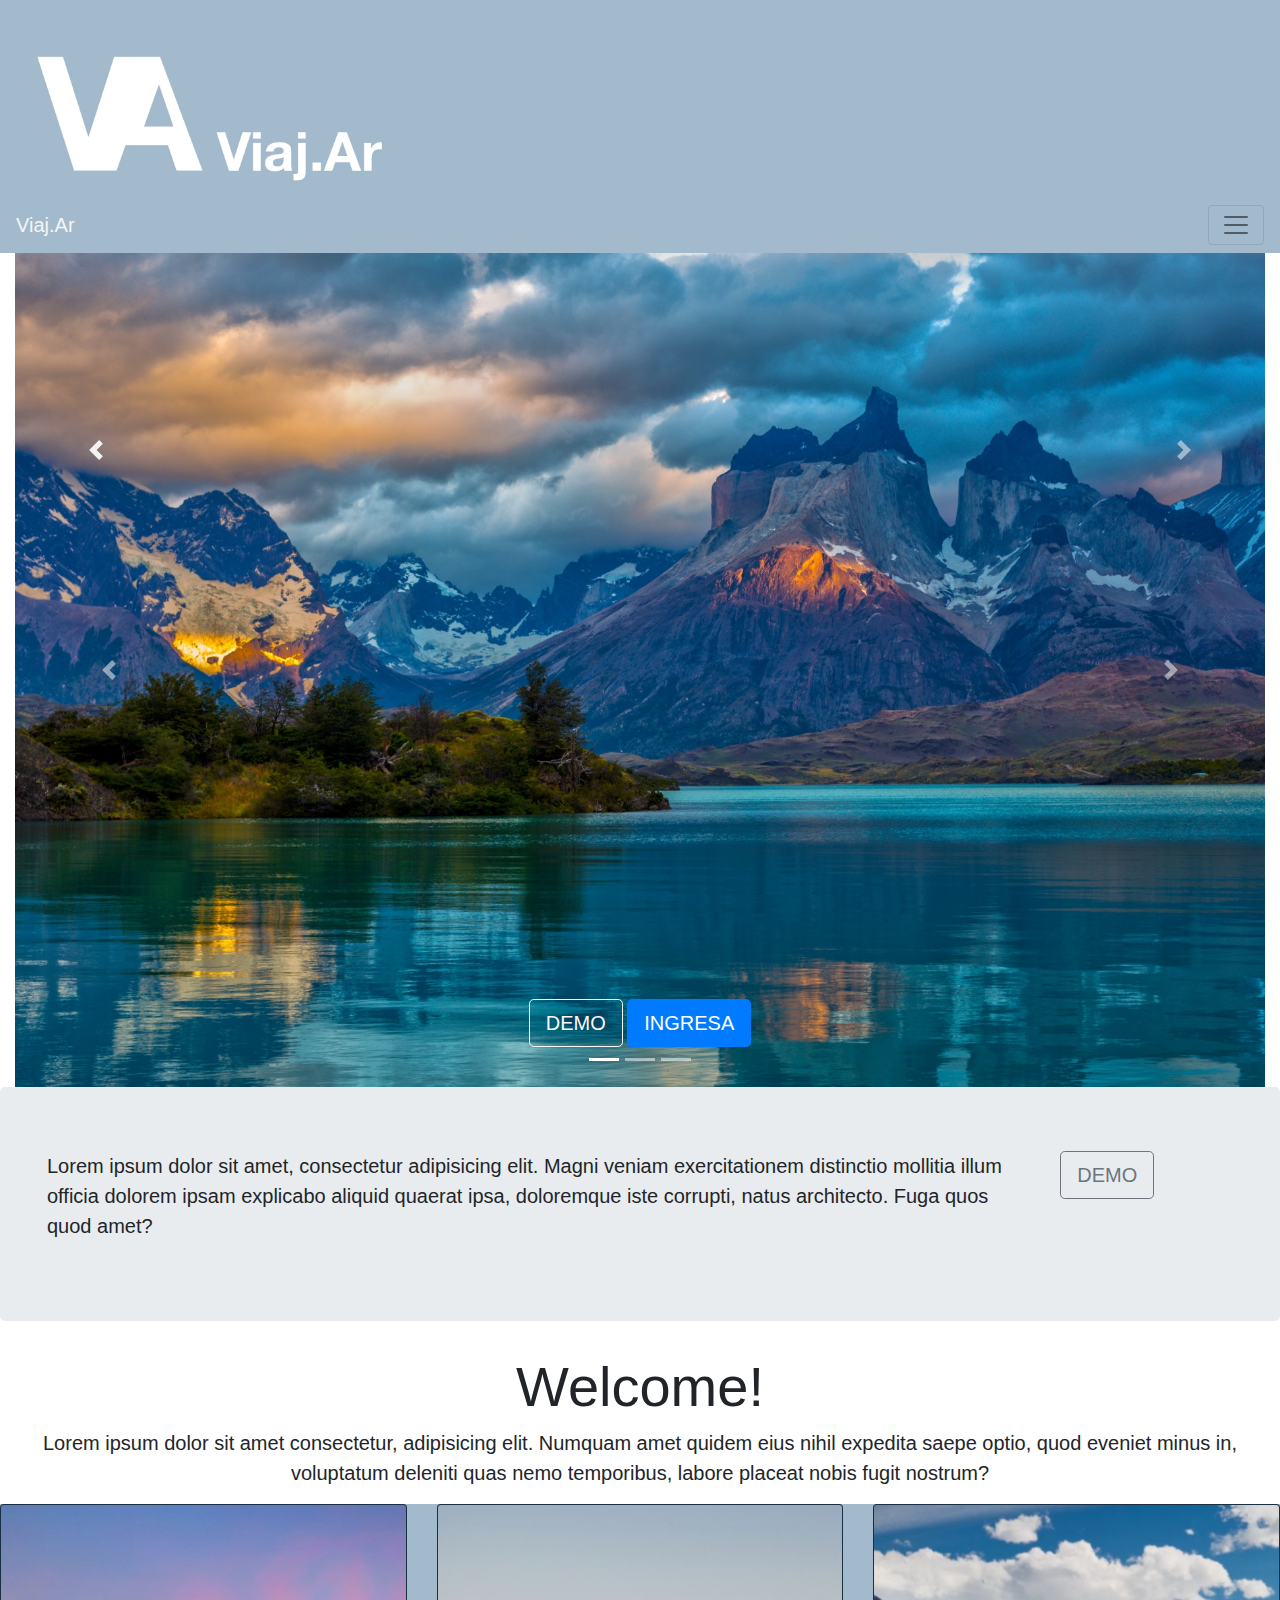
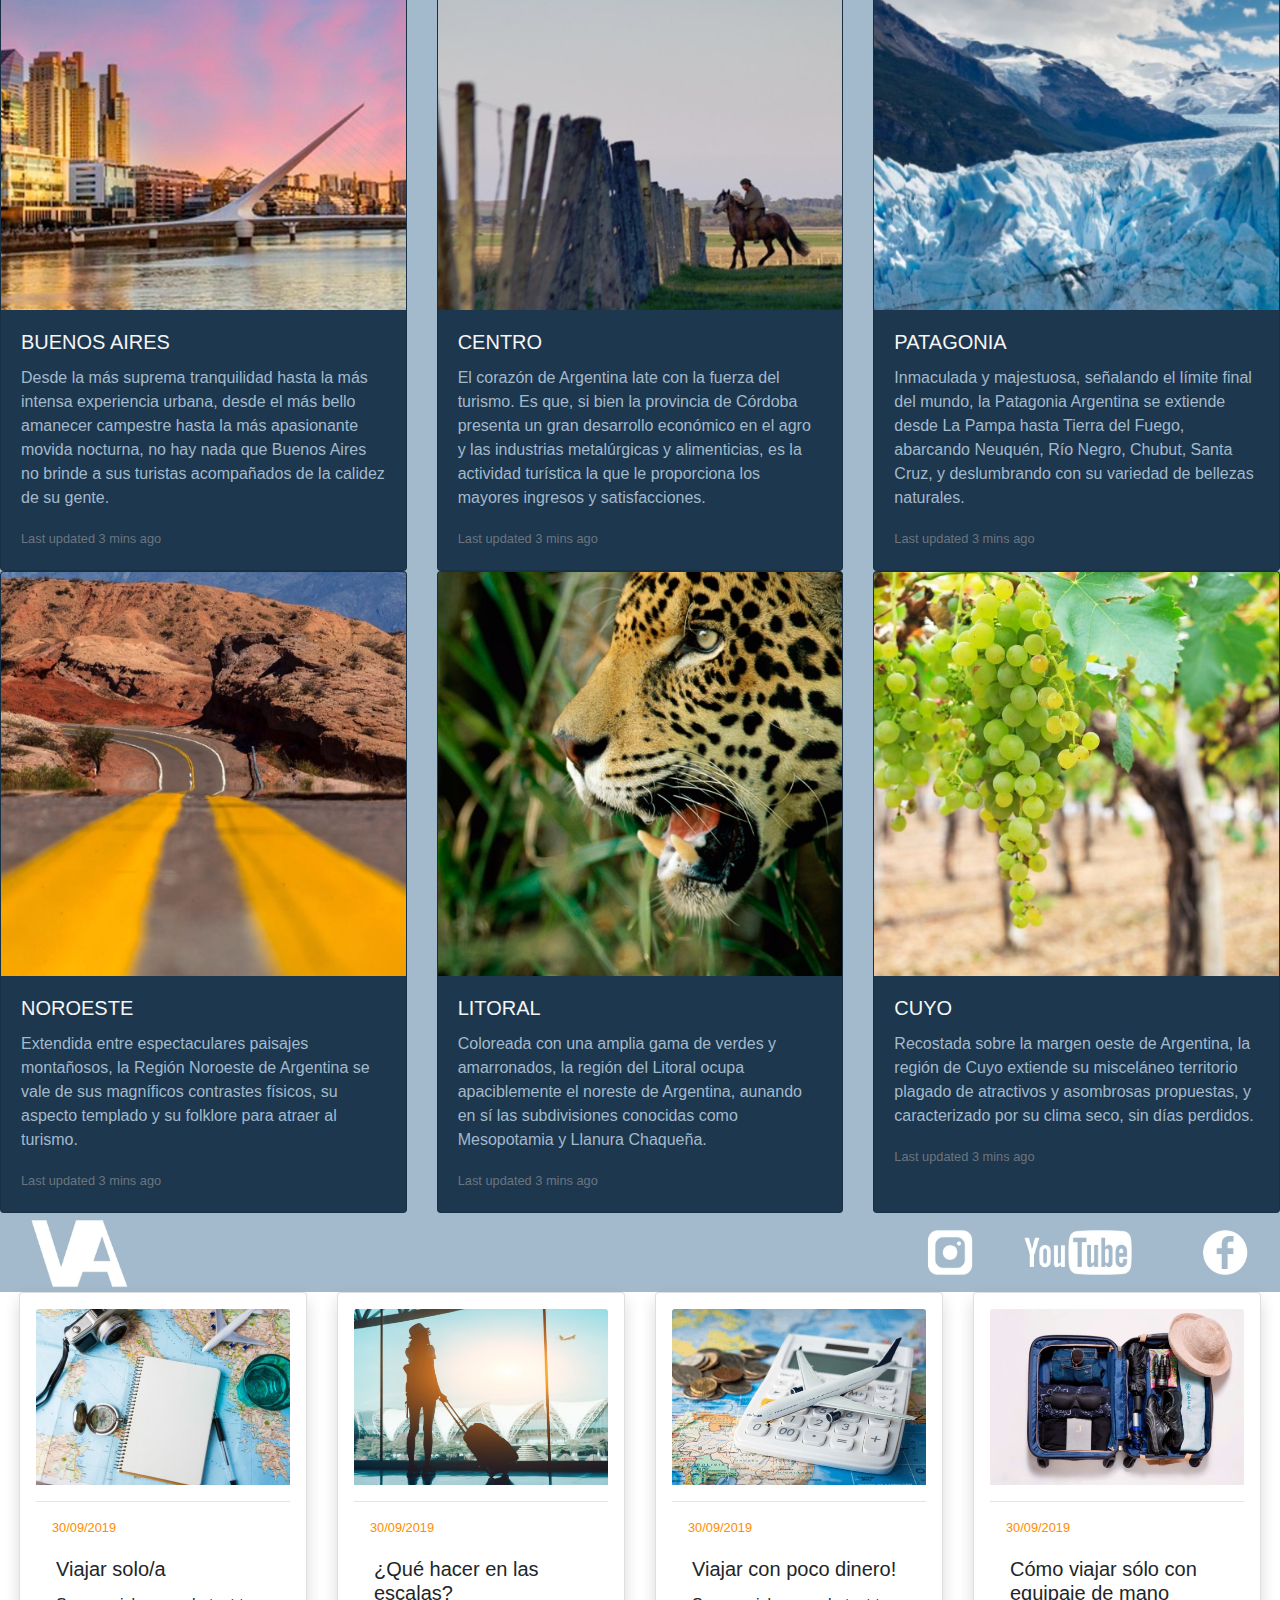
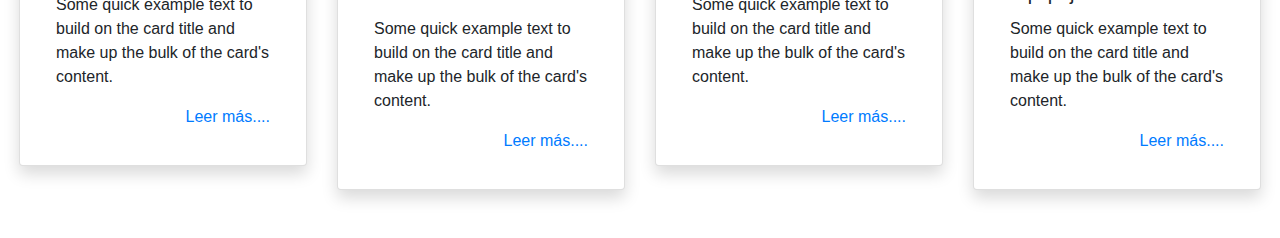
==== index.html @ 95073177 "cambio tamaños fotos" ====
<!DOCTYPE html>
<html lang="en">

<head>
  <meta charset="UTF-8">
  <meta name="viewport" content="width=device-width, initial-scale=1.0">
  <meta http-equiv="X-UA-Compatible" content="ie=edge">
  <!-- estilo personalizado -->
  <link rel="stylesheet" href="css/customviajar .css">
  <!-- estilo bootstrap -->
  <link rel="stylesheet" href="https://stackpath.bootstrapcdn.com/bootstrap/4.3.1/css/bootstrap.min.css"
    integrity="sha384-ggOyR0iXCbMQv3Xipma34MD+dH/1fQ784/j6cY/iJTQUOhcWr7x9JvoRxT2MZw1T" crossorigin="anonymous">
  <title>ProyectAr</title>
</head>

<body>
  <!-- encabezado y barra de navegacion -->
  <header>
    <div>
      <img src="img/headerlogo.jpg" class="img-fluid" alt="Responsive image">
    </div>
  </header>
  <!-- navbar  -->
  <nav>
    <nav class="navbar navbar-light" style="background-color: #a3bacc;">
      <a class="navbar-brand" href="#" style="color: whitesmoke">Viaj.Ar</a>
      <button class="navbar-toggler" type="button" data-toggle="collapse" data-target="#navbarSupportedContent"
        aria-controls="navbarSupportedContent" aria-expanded="false" aria-label="Toggle navigation">
        <span class="navbar-toggler-icon"></span>
      </button>

      <div class="collapse navbar-collapse" id="navbarSupportedContent">
        <ul class="navbar-nav mr-auto">
          <li class="nav-item active">
            <a class="nav-link" href="#" style="color: whitesmoke">Bienvenido<span class="sr-only">(current)</span></a>
          </li>
          <li class="nav-item active">
            <a class="nav-link" href="#" style="color: whitesmoke">Zona Blog</a>
          </li>
          <li class="nav-item dropdown">
            <a class="nav-link dropdown-toggle" href="#" id="navbarDropdown" role="button" data-toggle="dropdown"
              aria-haspopup="true" aria-expanded="false" style="color: whitesmoke">
              Regiones
            </a>
            <div class="dropdown-menu" aria-labelledby="navbarDropdown">
              <a class="dropdown-item" href="#">Bueno Aires</a>
              <a class="dropdown-item" href="#">Centro</a>
              <a class="dropdown-item" href="#">Patagonia</a>
              <a class="dropdown-item" href="#">Noroeste</a>
              <a class="dropdown-item" href="#">Litoral</a>
              <a class="dropdown-item" href="#">Cuyo</a>
            </div>
          <li class="nav-item active">
            <a class="nav-link" href="#" style="color: whitesmoke">Contáctanos</a>
          </li>

          </li>
        </ul>
        <form class="form-inline my-2 my-lg-0">
          <input class="form-control mr-sm-2" type="search" placeholder="Search" aria-label="Search">
          <button class="btn btn-outline-success my-2 my-sm-0" type="submit"
            style="color: whitesmoke; border-color: whitesmoke">Search</button>
        </form>
      </div>
    </nav>
    <!--carousel-->

    <div class="container-fluid w-100">
        <div id="slides" class="carousel slide" data-ride="carousel">
          <ul class="carousel-indicators">
            <li data-target="#slides" data-slide-to="0" class="active"></li>
            <li data-target="#slides" data-slide-to="1"></li>
            <li data-target="#slides" data-slide-to="2"></li>
          </ul>
            <div class="carousel-inner">
              <div class="carousel-item active">
                <img src="/img/carousel_index/argentina1.jpg" class="img-fluid">
                <div class="carousel-caption">
                  <button type="button" class="btn btn-outline-light btn-lg">DEMO</button>
                  <button type="button" class="btn btn-primary btn-lg">INGRESA</button>
                </div>
              </div>
              <div class="carousel-item">
                <img src="/img/carousel_index/argentina2.jpg" class="img-fluid">
                <div class="carousel-caption">
                    <button type="button" class="btn btn-outline-light btn-lg">DEMO</button>
                    <button type="button" class="btn btn-primary btn-lg">INGRESA</button>
                  </div>    
            </div>
              <div class="carousel-item">
                <img src="/img/carousel_index/argentina3.jpg" class="img-fluid" alt="responsive image">
                <div class="carousel-caption">
                    <button type="button" class="btn btn-outline-light btn-lg">DEMO</button>
                    <button type="button" class="btn btn-primary btn-lg">INGRESA</button>
                  </div>    
            </div>
            <div>
              <a class="carousel-control-prev" href="#slides" role="button" data-slide="prev">
                <span class="carousel-control-prev-icon" aria-hidden="true"></span>
                <span class="sr-only">Previous</span>
              </a>
              <a class="carousel-control-next" href="#slides" role="button" data-slide="next">
                <span class="carousel-control-next-icon" aria-hidden="true"></span>
                <span class="sr-only">Next</span>
              </a>
            </div>
          </div>
        </div>
        <div>
          <a class="carousel-control-prev" href="#slides" role="button" data-slide="prev">
            <span class="carousel-control-prev-icon" aria-hidden="true"></span>
            <span class="sr-only">Previous</span>
          </a>
          <a class="carousel-control-next" href="#slides" role="button" data-slide="next">
            <span class="carousel-control-next-icon" aria-hidden="true"></span>
            <span class="sr-only">Next</span>
          </a>
        </div>
      </div>
    </div>

    <!--jumbotron ejemplo-->

    <div class="container-fluid">
      <div class="row jumbotron">
        <div class="col-xs-12 col-sm-12 col-md-9 col-lg-9 col-xl-10">
          <p class="lead p">Lorem ipsum dolor sit amet, consectetur adipisicing elit. Magni veniam exercitationem
            distinctio mollitia illum officia dolorem ipsam explicabo aliquid quaerat ipsa, doloremque iste corrupti,
            natus architecto. Fuga quos quod amet?</p>
        </div>
        <div class="col-xs-12 col-sm-12 col-md-3 col-lg-3 col-xl-2">
          <a href="#"><button type="button" class="btn btn-outline-secondary btn-lg">DEMO</button></a>
        </div>
      </div>
    </div>

    <!--welcome ejemplo-->

    <div class="container-fluid padding">
      <div class="row welcome text-center">
        <div class="col-12">
          <h1 class="display-4">Welcome!</h1>
          <p class="lead">Lorem ipsum dolor sit amet consectetur, adipisicing elit. Numquam amet quidem eius nihil
            expedita saepe optio, quod eveniet minus in, voluptatum deleniti quas nemo temporibus, labore placeat nobis
            fugit nostrum?</p>
        </div>
      </div>
    </div>
    <!-- cards 1-->
    <div>
      <div class="card-deck" style="background-color: #a3bacc;">
        <div class="card" style="background-color: #1d374e;">
          <img src="img/regiones_index/baires.jpg" class="card-img-top" alt="...">
          <div class="card-body">
            <h5 class="card-title" style="color: whitesmoke">BUENOS AIRES</h5>
            <p class="card-text" style="color: #a3bacc">Desde la más suprema tranquilidad hasta la más intensa
              experiencia urbana, desde el más
              bello amanecer campestre hasta la más apasionante movida nocturna, no hay nada que Buenos Aires no brinde
              a
              sus turistas acompañados de la calidez de su gente.</p>
            <p class="card-text"><small class="text-muted">Last updated 3 mins ago</small></p>
          </div>
        </div>
        <div class="card" style="background-color: #1d374e;">
          <img src="img/regiones_index/pampa.jpg" class="card-img-top" alt="...">
          <div class="card-body">
            <h5 class="card-title" style="color: whitesmoke">CENTRO</h5>
            <p class="card-text" style="color: #a3bacc">El corazón de Argentina late con la fuerza del turismo. Es que,
              si bien la provincia de
              Córdoba presenta un gran desarrollo económico en el agro y las industrias metalúrgicas y alimenticias, es
              la
              actividad turística la que le proporciona los mayores ingresos y satisfacciones.</p>
            <p class="card-text"><small class="text-muted">Last updated 3 mins ago</small></p>
          </div>
        </div>
        <div class="card" style="background-color: #1d374e;">
          <img src="img/regiones_index/patagonia.jpg" class="card-img-top" alt="...">
          <div class="card-body">
            <h5 class="card-title" style="color: whitesmoke">PATAGONIA</h5>
            <p class="card-text" style="color: #a3bacc">Inmaculada y majestuosa, señalando el límite final del mundo, la
              Patagonia Argentina se
              extiende desde La Pampa hasta Tierra del Fuego, abarcando Neuquén, Río Negro, Chubut, Santa Cruz, y
              deslumbrando con su variedad de bellezas naturales.</p>
            <p class="card-text"><small class="text-muted">Last updated 3 mins ago</small></p>
          </div>
        </div>
      </div>
    </div>
     <!-- cards 2 -->
     <div>
        <div class="card-deck" style="background-color: #a3bacc;">
          <div class="card" style="background-color: #1d374e;">
            <img src="img/regiones_index/noroeste.jpg" class="card-img-top" alt="...">
            <div class="card-body">
              <h5 class="card-title" style="color: whitesmoke">NOROESTE</h5>
              <p class="card-text" style="color: #a3bacc">Extendida entre espectaculares paisajes montañosos, la Región
                Noroeste de Argentina se vale de sus magníficos contrastes físicos, su aspecto templado y su folklore para
                atraer al turismo.</p>
              <p class="card-text"><small class="text-muted">Last updated 3 mins ago</small></p>
            </div>
          </div>
          <div class="card" style="background-color: #1d374e;">
            <img src="img/regiones_index/nordeste.jpg" class="card-img-top" alt="...">
            <div class="card-body">
              <h5 class="card-title" style="color: whitesmoke">LITORAL</h5>
              <p class="card-text" style="color: #a3bacc">Coloreada con una amplia gama de verdes y amarronados, la región
                del Litoral ocupa apaciblemente el noreste de Argentina, aunando en sí las subdivisiones conocidas como
                Mesopotamia y
                Llanura Chaqueña.</p>
              <p class="card-text"><small class="text-muted">Last updated 3 mins ago</small></p>
            </div>
          </div>
          <div class="card" style="background-color: #1d374e;">
            <img src="img/regiones_index/cuyo.jpg" class="card-img-top" alt="...">
            <div class="card-body">
              <h5 class="card-title" style="color: whitesmoke">CUYO</h5>
              <p class="card-text" style="color: #a3bacc">Recostada sobre la margen oeste de Argentina, la región de Cuyo
                extiende su misceláneo
                territorio plagado de atractivos y asombrosas propuestas, y caracterizado por su clima seco, sin días
                perdidos.
              </p>
              <p class="card-text"><small class="text-muted">Last updated 3 mins ago</small></p>
            </div>
          </div>
        </div>
      </div>
      <footer>
        <div>
          <img src="img/footer.jpg" class="img-fluid" alt="Responsive image">
        </div>
      </footer>

    <!--Entradas de blog-->
    <div class="container d-flex justify-content-center">
    <div class="container w-100">
        <div class="row ">
          <div class="col-xs-12 col-sm-12 col-md-6 col-lg-3 col-xl-3">
            <div class="card shadow p-3 mb-5 bg-white rounded" style="width: 18rem;">
                <img class="card-img-top d-block w-100" src="/img/cardsBlog_index/blog1.jpg" alt="Card image cap">  
                <hr>
                <small class="ml-3" style="color: darkorange">30/09/2019</small>
                <div class="card-body">
                  <h5 class="card-title">Viajar solo/a</h5>
                  <p class="card-text">Some quick example text to build on the card title and make up the bulk of the card's content.</p>
                  <a href="#" class="float-right" style="text-decoration: none;">Leer más....</a>
                </div>
            </div>
          </div>
        </div>
      </div>
    <div class="container">
        <div class="row ">
          <div class="col-xs-12 col-sm-12 col-md-6 col-lg-3 col-xl-3">
            <div class="card shadow p-3 mb-5 bg-white rounded" style="width: 18rem;">
                <img class="card-img-top d-block w-100" src="/img/cardsBlog_index/blog2.jpg" alt="Card image cap">
                <hr>
                <small class="ml-3" style="color: darkorange">30/09/2019</small>
                <div class="card-body">
                  <h5 class="card-title">¿Qué hacer en las escalas?</h5>
                  <p class="card-text">Some quick example text to build on the card title and make up the bulk of the card's content.</p>
                  <a href="#" class="float-right" style="text-decoration: none;">Leer más....</a>
                </div>
            </div>
          </div>
        </div>
      </div>
      <div class="container">
          <div class="row ">
            <div class="col-xs-12 col-sm-12 col-md-6 col-lg-3 col-xl-3">
              <div class="card shadow p-3 mb-5 bg-white rounded" style="width: 18rem;">
                  <img class="card-img-top d-block w-100" src="/img/cardsBlog_index/blog3.jpg" alt="Card image cap">
                  <hr>
                  <small class="ml-3" style="color:darkorange">30/09/2019</small>
                  <div class="card-body">
                    <h5 class="card-title">Viajar con poco dinero!</h5>
                    <p class="card-text">Some quick example text to build on the card title and make up the bulk of the card's content.</p>
                    <a href="#" class="float-right" style="text-decoration: none;">Leer más....</a>
                  </div>
              </div>
            </div>
          </div>
        </div>
        <div class="container">
            <div class="row ">
              <div class="col-xs-12 col-sm-12 col-md-6 col-lg-3 col-xl-3">
                <div class="card shadow p-3 mb-5 bg-white rounded" style="width: 18rem;">
                      <img class="card-img-top d-block w-100" src="/img/cardsBlog_index/blog4.jpg" alt="Card image cap">
                    <hr>
                    <small class="ml-3" style="color: darkorange">30/09/2019</small>
                    <div class="card-body">
                      <h5 class="card-title">Cómo viajar sólo con equipaje de mano</h5>
                      <p class="card-text">Some quick example text to build on the card title and make up the bulk of the card's content.</p>
                      <a href="#" class="float-right" style="text-decoration: none;">Leer más....</a>
                    </div>
                </div>
              </div>
            </div>
          </div>
 </div>

    <script src="https://code.jquery.com/jquery-3.3.1.slim.min.js" integrity="sha384-q8i/X+965DzO0rT7abK41JStQIAqVgRVzpbzo5smXKp4YfRvH+8abtTE1Pi6jizo" crossorigin="anonymous"></script>
    <script src="https://cdnjs.cloudflare.com/ajax/libs/popper.js/1.14.7/umd/popper.min.js" integrity="sha384-UO2eT0CpHqdSJQ6hJty5KVphtPhzWj9WO1clHTMGa3JDZwrnQq4sF86dIHNDz0W1" crossorigin="anonymous"></script>
    <script src="https://stackpath.bootstrapcdn.com/bootstrap/4.3.1/js/bootstrap.min.js" integrity="sha384-JjSmVgyd0p3pXB1rRibZUAYoIIy6OrQ6VrjIEaFf/nJGzIxFDsf4x0xIM+B07jRM" crossorigin="anonymous"></script>

</body>

</html>
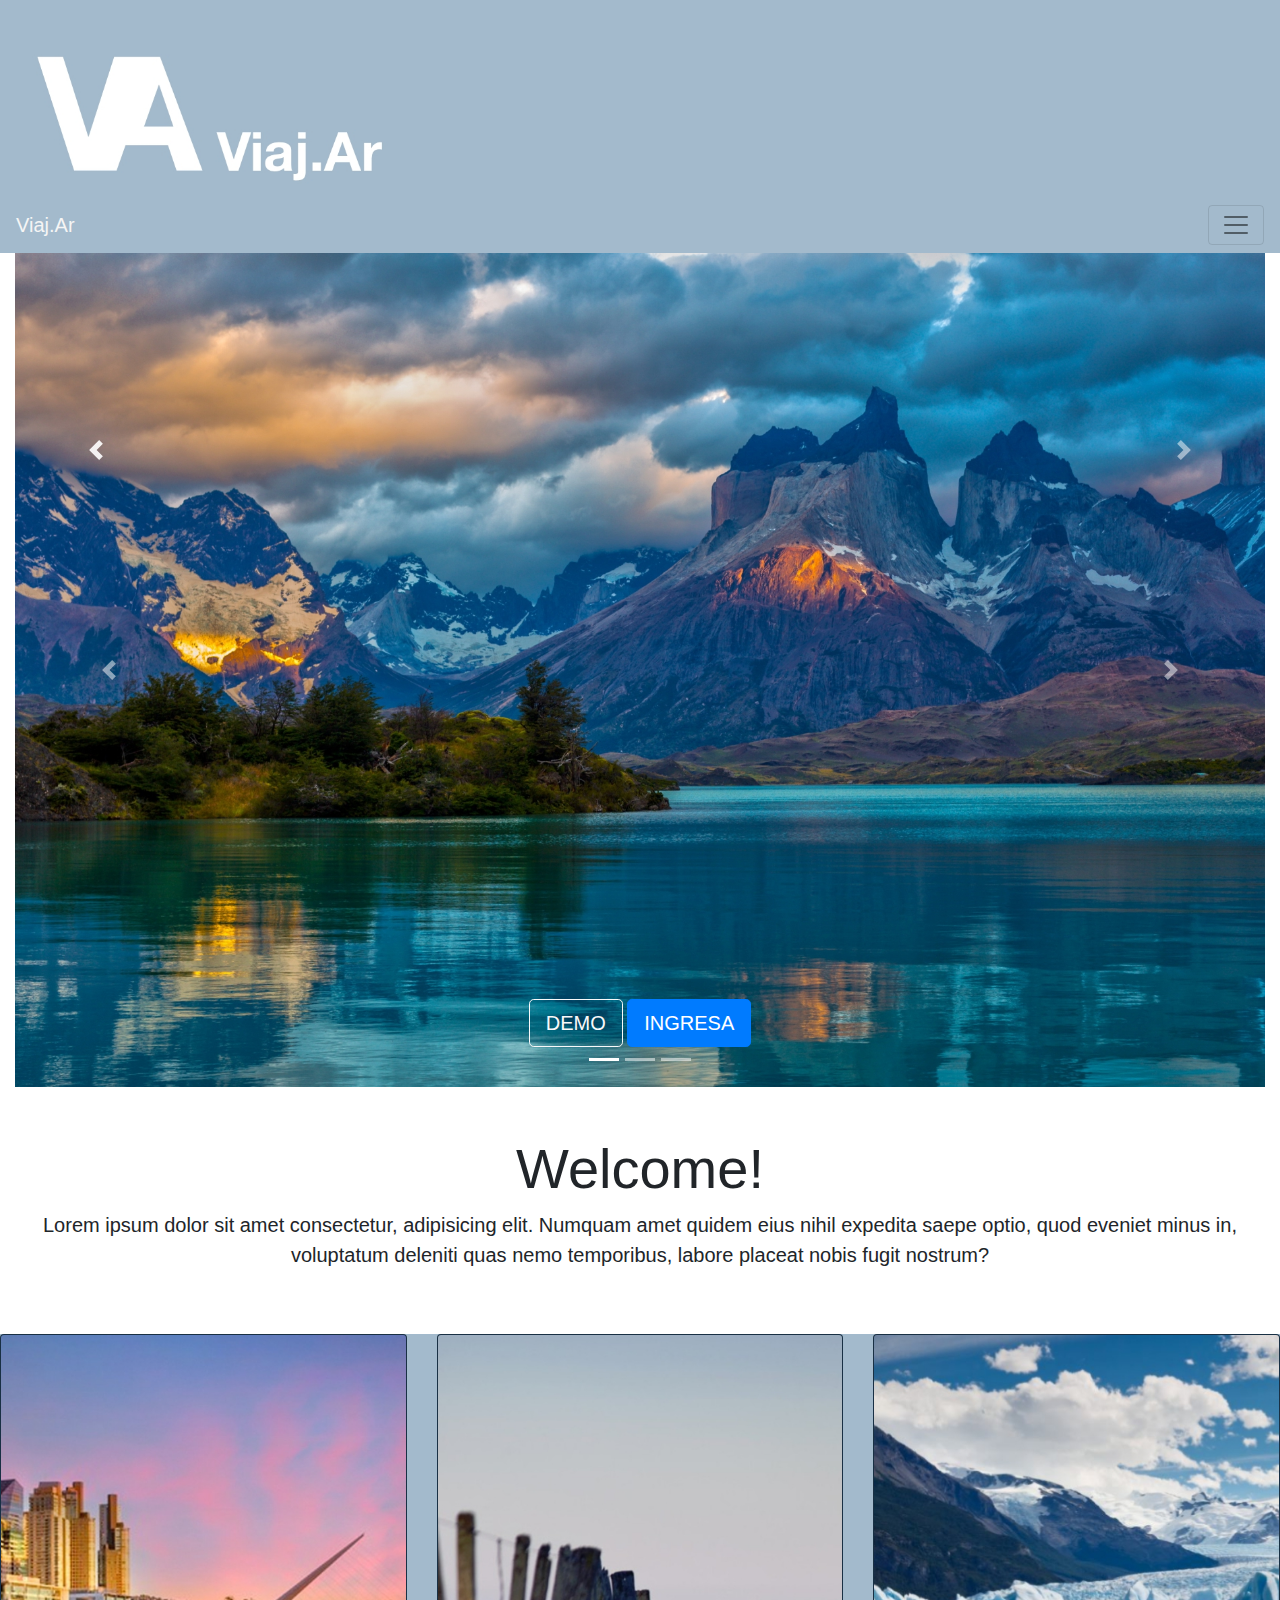
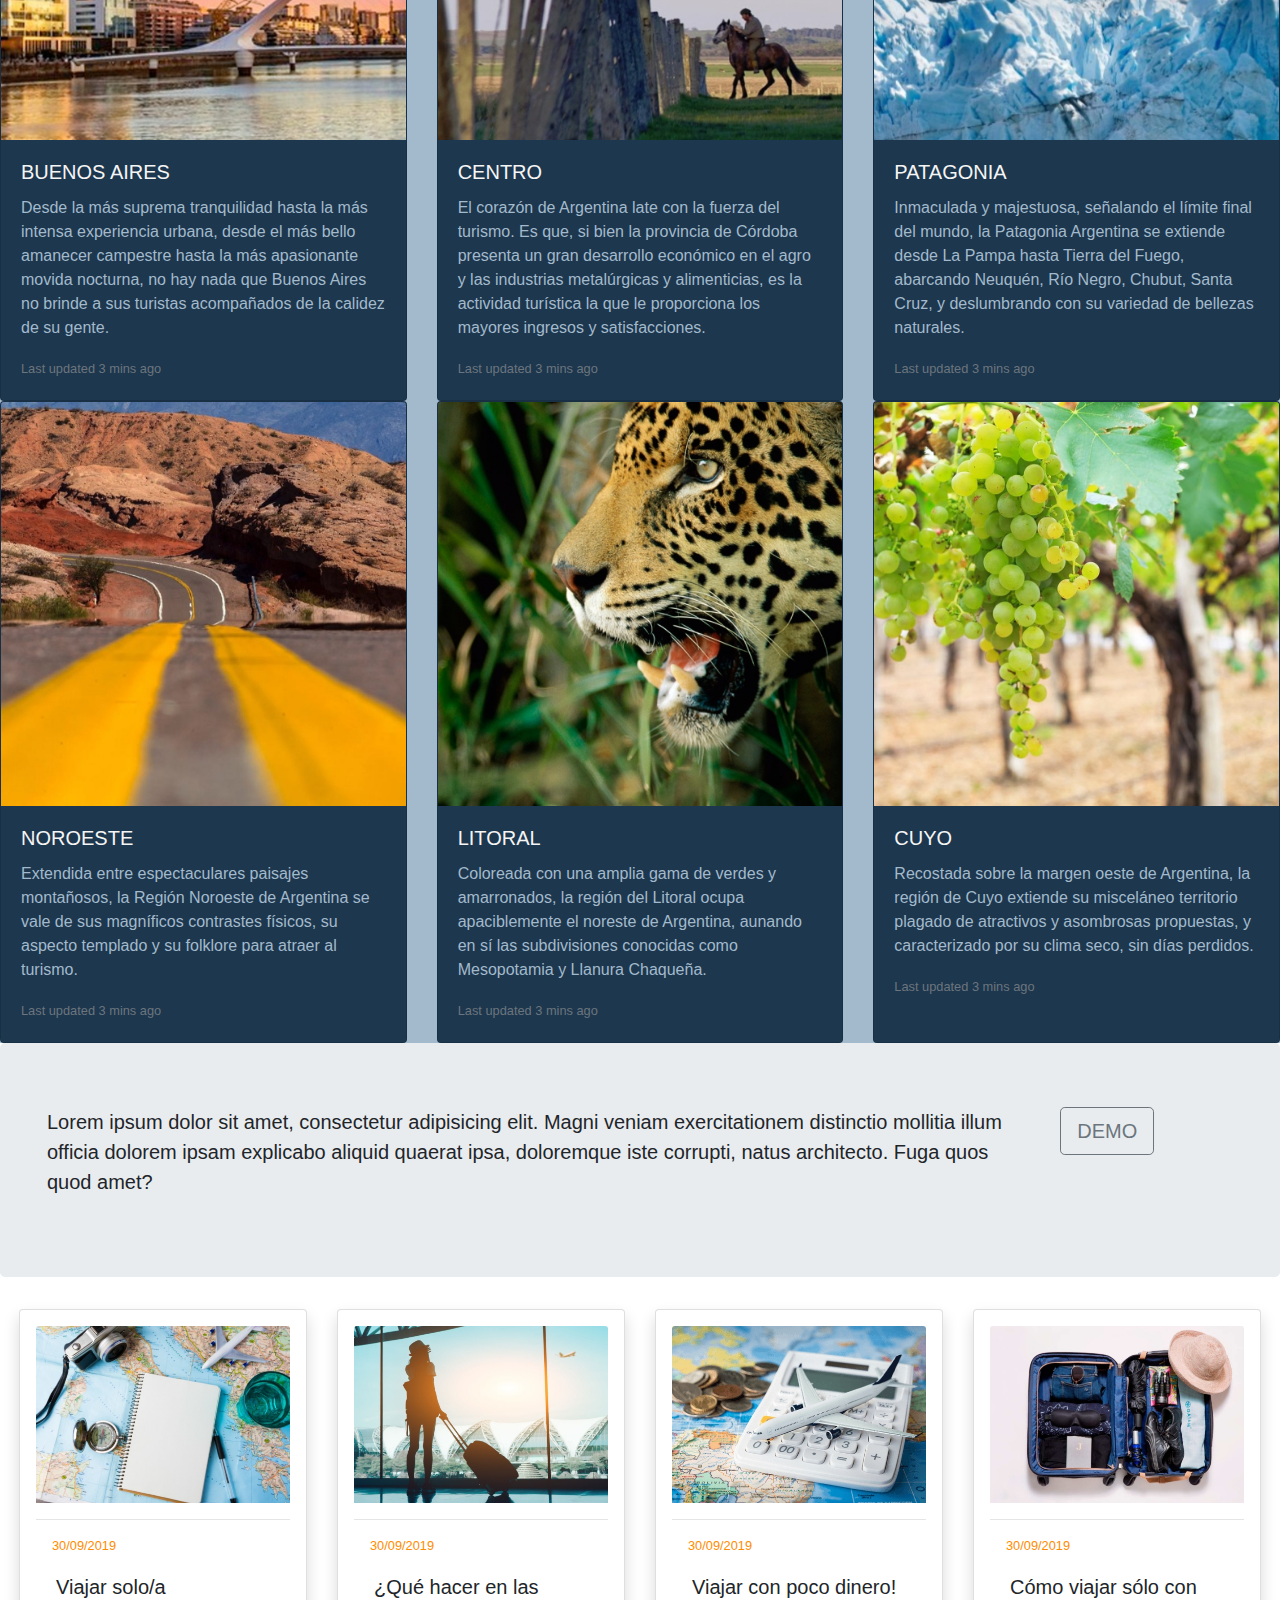
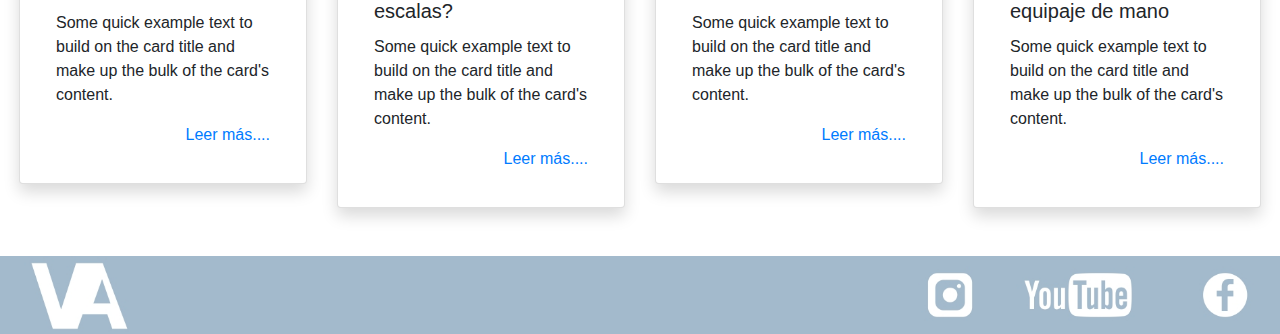
==== commit e85316d3: "reordenando index" ====
--- a/index.html
+++ b/index.html
@@ -119,25 +119,11 @@
       </div>
     </div>
 
-    <!--jumbotron ejemplo-->
-
-    <div class="container-fluid">
-      <div class="row jumbotron">
-        <div class="col-xs-12 col-sm-12 col-md-9 col-lg-9 col-xl-10">
-          <p class="lead p">Lorem ipsum dolor sit amet, consectetur adipisicing elit. Magni veniam exercitationem
-            distinctio mollitia illum officia dolorem ipsam explicabo aliquid quaerat ipsa, doloremque iste corrupti,
-            natus architecto. Fuga quos quod amet?</p>
-        </div>
-        <div class="col-xs-12 col-sm-12 col-md-3 col-lg-3 col-xl-2">
-          <a href="#"><button type="button" class="btn btn-outline-secondary btn-lg">DEMO</button></a>
-        </div>
-      </div>
-    </div>
-
+   
     <!--welcome ejemplo-->
 
     <div class="container-fluid padding">
-      <div class="row welcome text-center">
+      <div class="row welcome text-center mt-5 mb-5">
         <div class="col-12">
           <h1 class="display-4">Welcome!</h1>
           <p class="lead">Lorem ipsum dolor sit amet consectetur, adipisicing elit. Numquam amet quidem eius nihil
@@ -224,11 +210,21 @@
           </div>
         </div>
       </div>
-      <footer>
-        <div>
-          <img src="img/footer.jpg" class="img-fluid" alt="Responsive image">
-        </div>
-      </footer>
+      
+  <!--jumbotron ejemplo-->
+
+  <div class="container-fluid">
+      <div class="row jumbotron">
+        <div class="col-xs-12 col-sm-12 col-md-9 col-lg-9 col-xl-10">
+          <p class="lead p">Lorem ipsum dolor sit amet, consectetur adipisicing elit. Magni veniam exercitationem
+            distinctio mollitia illum officia dolorem ipsam explicabo aliquid quaerat ipsa, doloremque iste corrupti,
+            natus architecto. Fuga quos quod amet?</p>
+        </div>
+        <div class="col-xs-12 col-sm-12 col-md-3 col-lg-3 col-xl-2">
+          <a href="#"><button type="button" class="btn btn-outline-secondary btn-lg">DEMO</button></a>
+        </div>
+      </div>
+    </div>
 
     <!--Entradas de blog-->
     <div class="container d-flex justify-content-center">
@@ -297,7 +293,12 @@
             </div>
           </div>
  </div>
-
+<!--footer-->
+<footer>
+    <div>
+      <img src="img/footer.jpg" class="img-fluid" alt="Responsive image">
+    </div>
+  </footer>
     <script src="https://code.jquery.com/jquery-3.3.1.slim.min.js" integrity="sha384-q8i/X+965DzO0rT7abK41JStQIAqVgRVzpbzo5smXKp4YfRvH+8abtTE1Pi6jizo" crossorigin="anonymous"></script>
     <script src="https://cdnjs.cloudflare.com/ajax/libs/popper.js/1.14.7/umd/popper.min.js" integrity="sha384-UO2eT0CpHqdSJQ6hJty5KVphtPhzWj9WO1clHTMGa3JDZwrnQq4sF86dIHNDz0W1" crossorigin="anonymous"></script>
     <script src="https://stackpath.bootstrapcdn.com/bootstrap/4.3.1/js/bootstrap.min.js" integrity="sha384-JjSmVgyd0p3pXB1rRibZUAYoIIy6OrQ6VrjIEaFf/nJGzIxFDsf4x0xIM+B07jRM" crossorigin="anonymous"></script>
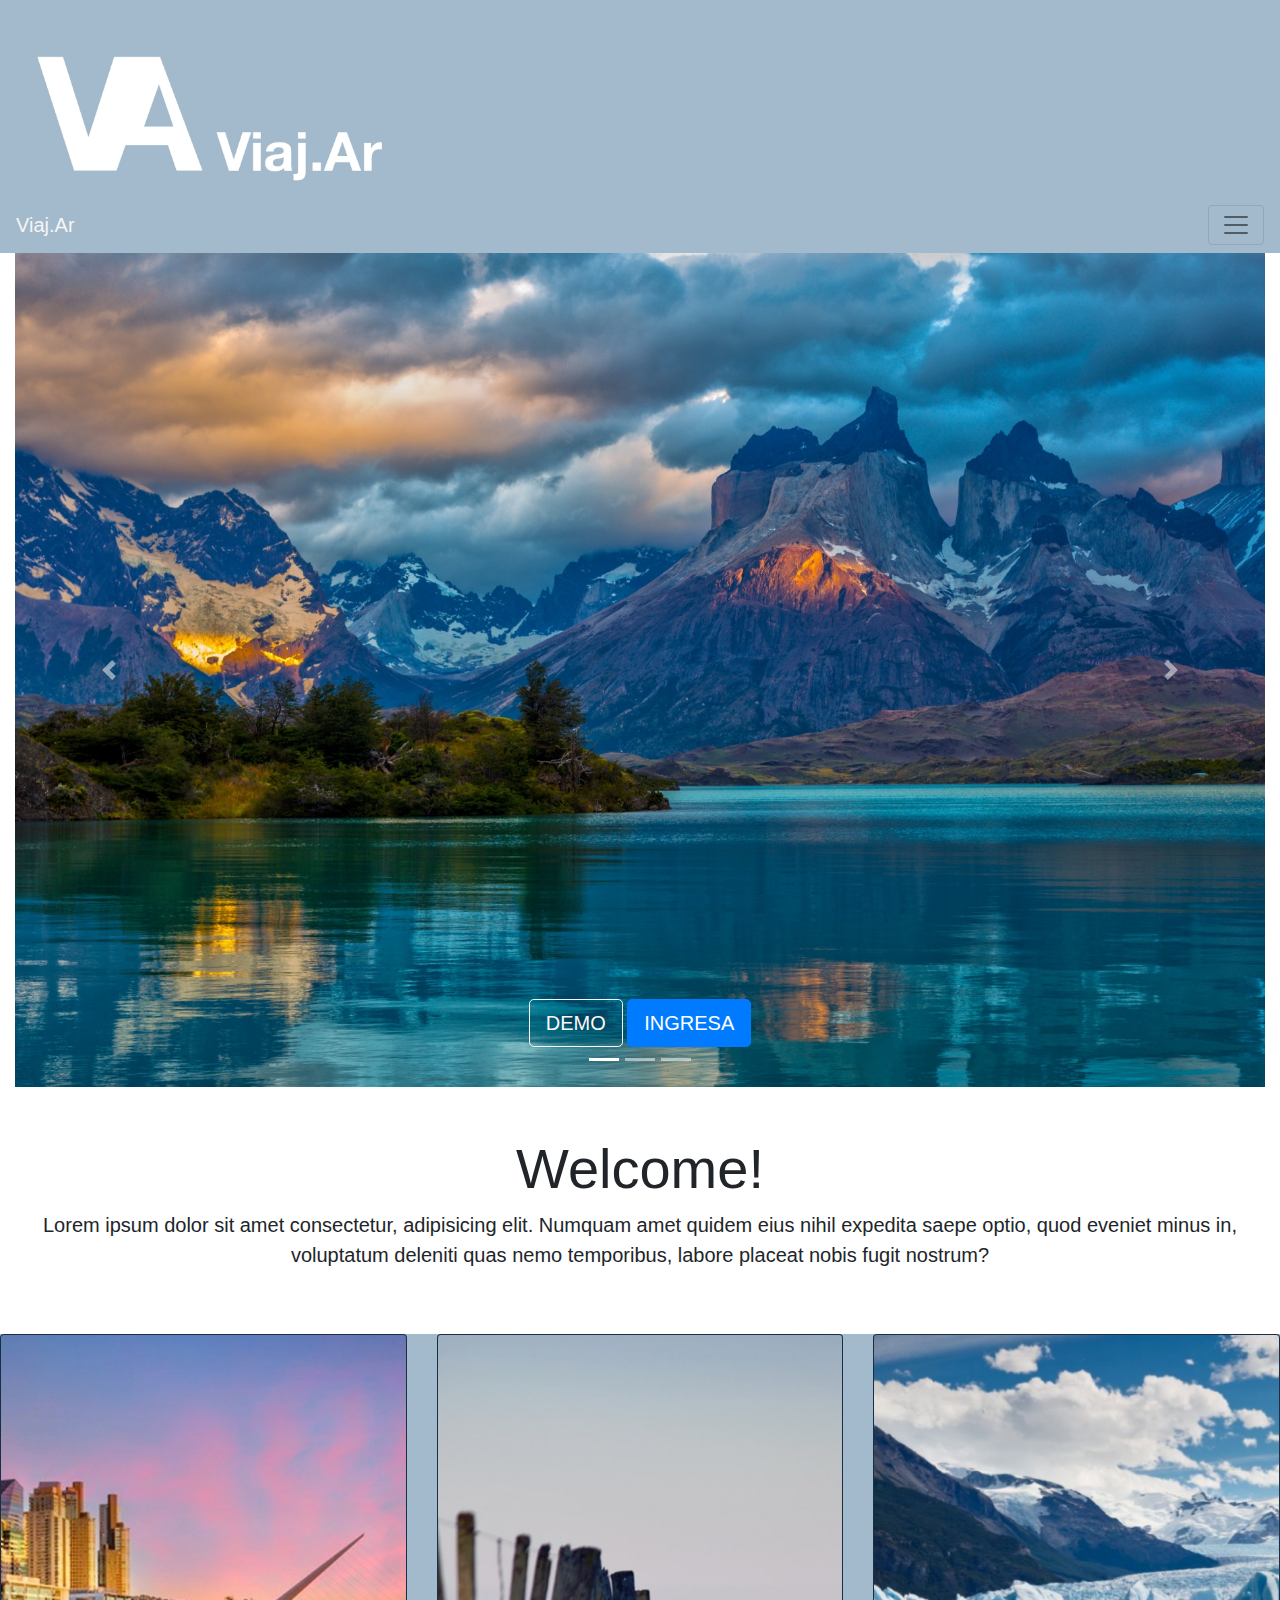
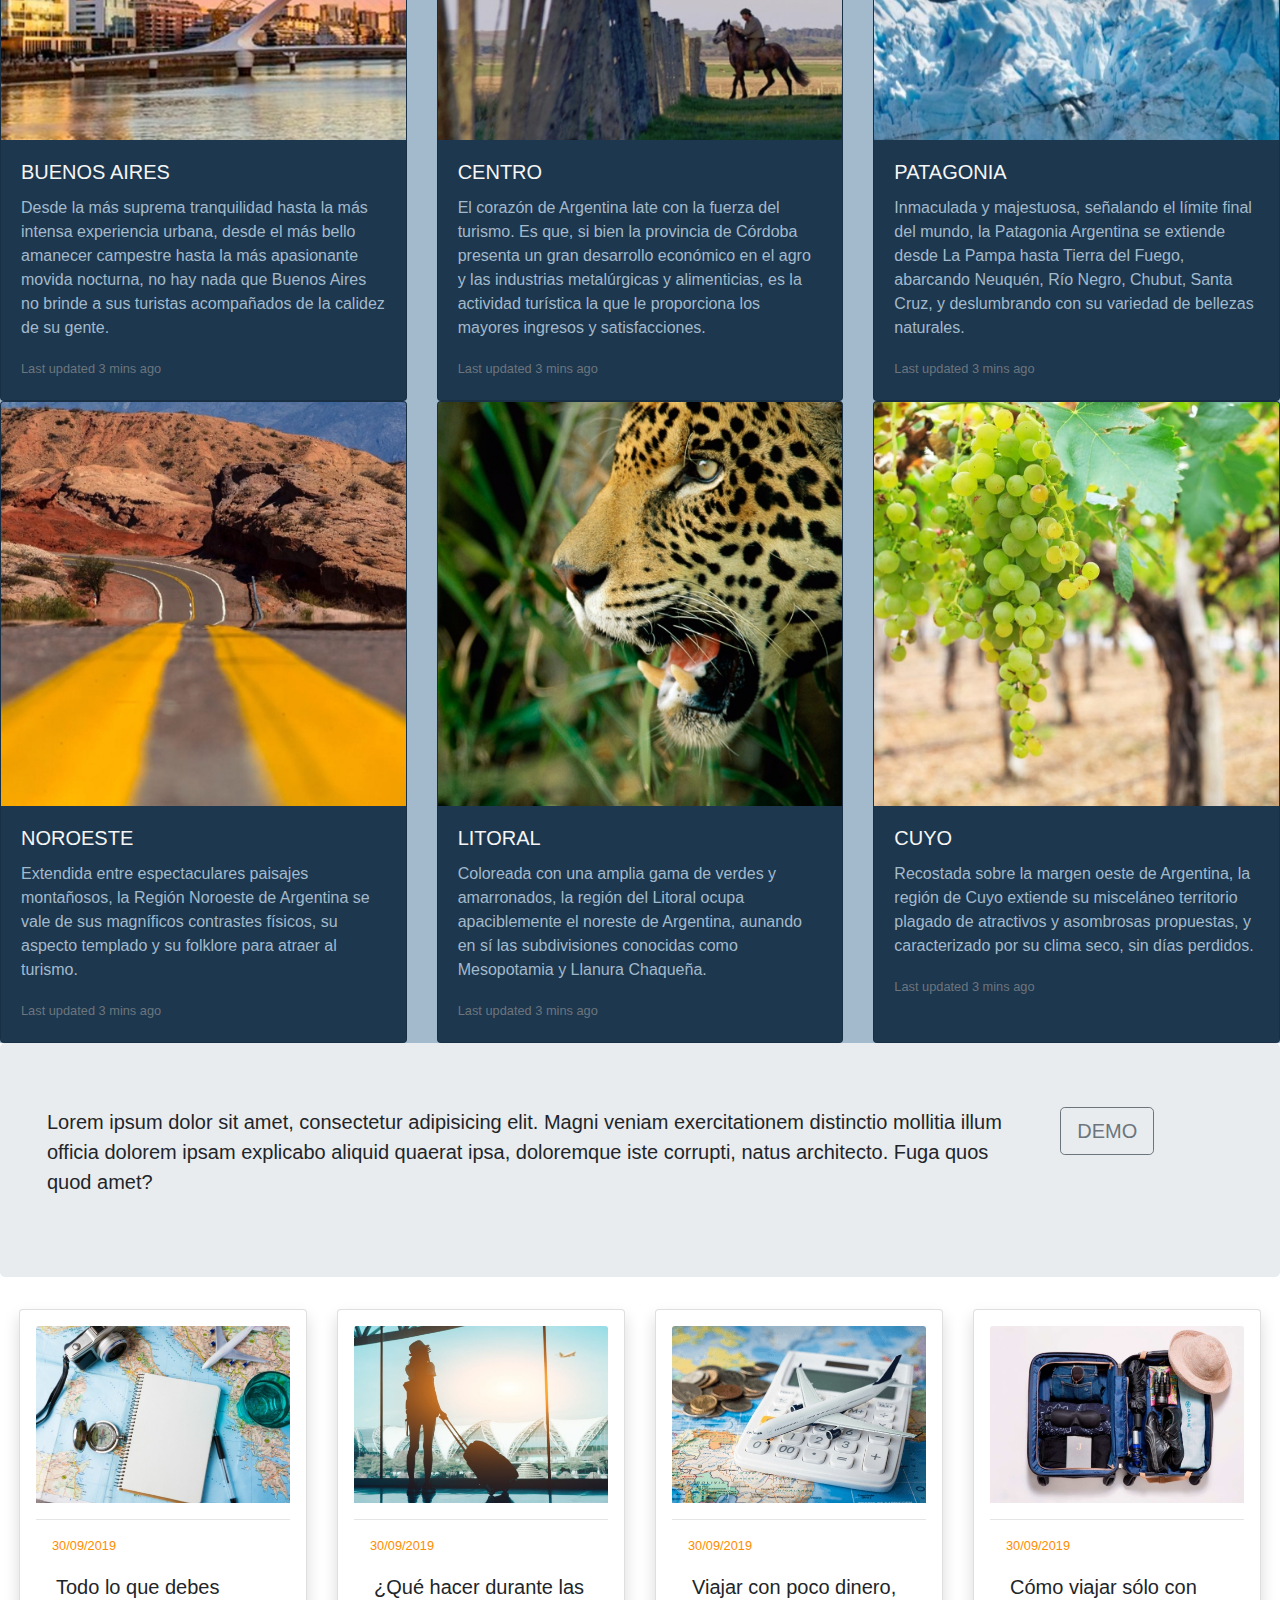
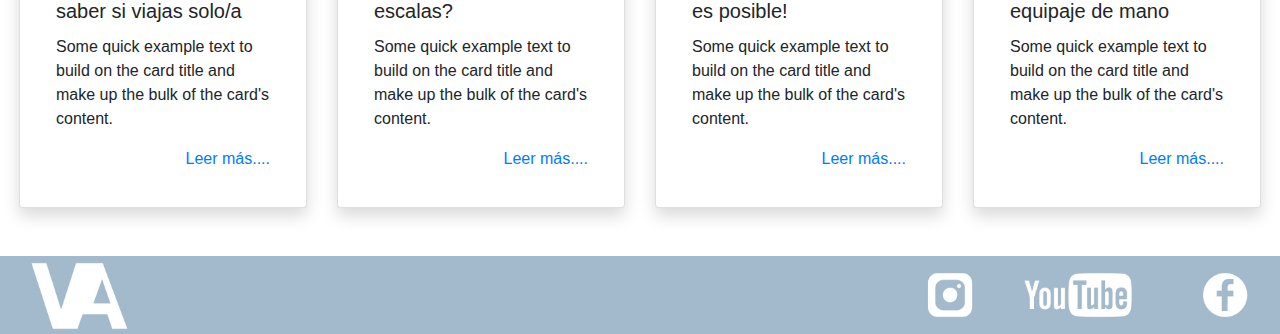
==== commit ac3975b5: "Navbar arreglada - cambios entrada de blog" ====
--- a/index.html
+++ b/index.html
@@ -85,40 +85,28 @@
                 <div class="carousel-caption">
                     <button type="button" class="btn btn-outline-light btn-lg">DEMO</button>
                     <button type="button" class="btn btn-primary btn-lg">INGRESA</button>
-                  </div>    
-            </div>
+                </div>    
+              </div>
               <div class="carousel-item">
                 <img src="/img/carousel_index/argentina3.jpg" class="img-fluid" alt="responsive image">
                 <div class="carousel-caption">
                     <button type="button" class="btn btn-outline-light btn-lg">DEMO</button>
                     <button type="button" class="btn btn-primary btn-lg">INGRESA</button>
-                  </div>    
-            </div>
-            <div>
-              <a class="carousel-control-prev" href="#slides" role="button" data-slide="prev">
-                <span class="carousel-control-prev-icon" aria-hidden="true"></span>
-                <span class="sr-only">Previous</span>
-              </a>
-              <a class="carousel-control-next" href="#slides" role="button" data-slide="next">
-                <span class="carousel-control-next-icon" aria-hidden="true"></span>
-                <span class="sr-only">Next</span>
-              </a>
-            </div>
-          </div>
-        </div>
-        <div>
-          <a class="carousel-control-prev" href="#slides" role="button" data-slide="prev">
-            <span class="carousel-control-prev-icon" aria-hidden="true"></span>
-            <span class="sr-only">Previous</span>
-          </a>
-          <a class="carousel-control-next" href="#slides" role="button" data-slide="next">
-            <span class="carousel-control-next-icon" aria-hidden="true"></span>
-            <span class="sr-only">Next</span>
-          </a>
-        </div>
-      </div>
-    </div>
-
+                </div>    
+              </div>
+              <div>
+                <a class="carousel-control-prev" href="#slides" role="button" data-slide="prev">
+                  <span class="carousel-control-prev-icon" aria-hidden="true"></span>
+                  <span class="sr-only">Previous</span>
+                </a>
+                <a class="carousel-control-next" href="#slides" role="button" data-slide="next">
+                  <span class="carousel-control-next-icon" aria-hidden="true"></span>
+                  <span class="sr-only">Next</span>
+                </a>
+              </div>
+            </div>
+        </div>
+    </div>
    
     <!--welcome ejemplo-->
 
@@ -132,6 +120,7 @@
         </div>
       </div>
     </div>
+
     <!-- cards 1-->
     <div>
       <div class="card-deck" style="background-color: #a3bacc;">
@@ -172,6 +161,7 @@
         </div>
       </div>
     </div>
+
      <!-- cards 2 -->
      <div>
         <div class="card-deck" style="background-color: #a3bacc;">
@@ -228,15 +218,15 @@
 
     <!--Entradas de blog-->
     <div class="container d-flex justify-content-center">
-    <div class="container w-100">
+    <div class="container">
         <div class="row ">
-          <div class="col-xs-12 col-sm-12 col-md-6 col-lg-3 col-xl-3">
+          <div class="col-lg-3 col-md-6 col-sm-12">
             <div class="card shadow p-3 mb-5 bg-white rounded" style="width: 18rem;">
                 <img class="card-img-top d-block w-100" src="/img/cardsBlog_index/blog1.jpg" alt="Card image cap">  
                 <hr>
                 <small class="ml-3" style="color: darkorange">30/09/2019</small>
                 <div class="card-body">
-                  <h5 class="card-title">Viajar solo/a</h5>
+                  <h5 class="card-title">Todo lo que debes saber si viajas solo/a</h5>
                   <p class="card-text">Some quick example text to build on the card title and make up the bulk of the card's content.</p>
                   <a href="#" class="float-right" style="text-decoration: none;">Leer más....</a>
                 </div>
@@ -246,13 +236,13 @@
       </div>
     <div class="container">
         <div class="row ">
-          <div class="col-xs-12 col-sm-12 col-md-6 col-lg-3 col-xl-3">
+          <div class="col-lg-3 col-md-6 col-sm-12">
             <div class="card shadow p-3 mb-5 bg-white rounded" style="width: 18rem;">
                 <img class="card-img-top d-block w-100" src="/img/cardsBlog_index/blog2.jpg" alt="Card image cap">
                 <hr>
                 <small class="ml-3" style="color: darkorange">30/09/2019</small>
                 <div class="card-body">
-                  <h5 class="card-title">¿Qué hacer en las escalas?</h5>
+                  <h5 class="card-title">¿Qué hacer durante las escalas?</h5>
                   <p class="card-text">Some quick example text to build on the card title and make up the bulk of the card's content.</p>
                   <a href="#" class="float-right" style="text-decoration: none;">Leer más....</a>
                 </div>
@@ -262,13 +252,13 @@
       </div>
       <div class="container">
           <div class="row ">
-            <div class="col-xs-12 col-sm-12 col-md-6 col-lg-3 col-xl-3">
+            <div class="col-lg-3 col-md-6 col-sm-12">
               <div class="card shadow p-3 mb-5 bg-white rounded" style="width: 18rem;">
                   <img class="card-img-top d-block w-100" src="/img/cardsBlog_index/blog3.jpg" alt="Card image cap">
                   <hr>
                   <small class="ml-3" style="color:darkorange">30/09/2019</small>
                   <div class="card-body">
-                    <h5 class="card-title">Viajar con poco dinero!</h5>
+                    <h5 class="card-title">Viajar con poco dinero, es posible!</h5>
                     <p class="card-text">Some quick example text to build on the card title and make up the bulk of the card's content.</p>
                     <a href="#" class="float-right" style="text-decoration: none;">Leer más....</a>
                   </div>
@@ -278,7 +268,7 @@
         </div>
         <div class="container">
             <div class="row ">
-              <div class="col-xs-12 col-sm-12 col-md-6 col-lg-3 col-xl-3">
+              <div class="col-lg-3 col-md-6 col-sm-12">
                 <div class="card shadow p-3 mb-5 bg-white rounded" style="width: 18rem;">
                       <img class="card-img-top d-block w-100" src="/img/cardsBlog_index/blog4.jpg" alt="Card image cap">
                     <hr>
@@ -293,6 +283,8 @@
             </div>
           </div>
  </div>
+
+    
 <!--footer-->
 <footer>
     <div>
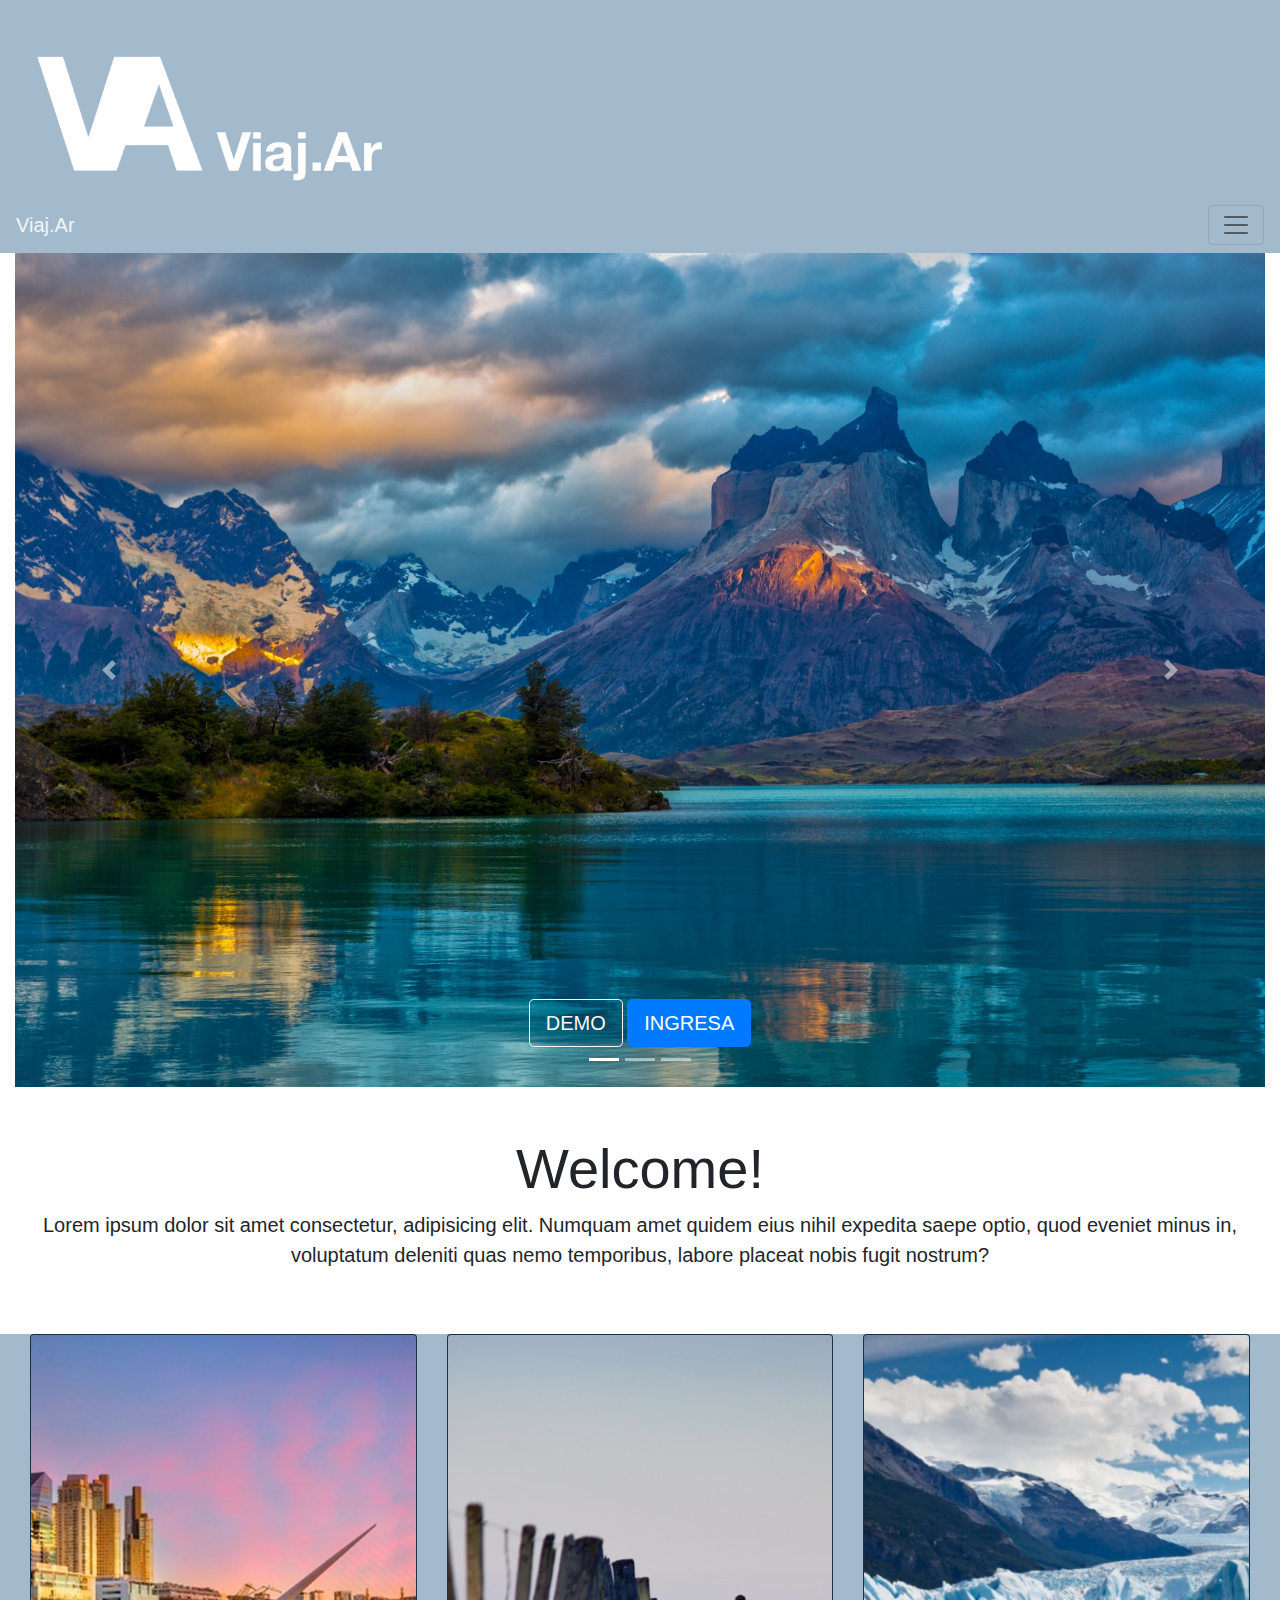
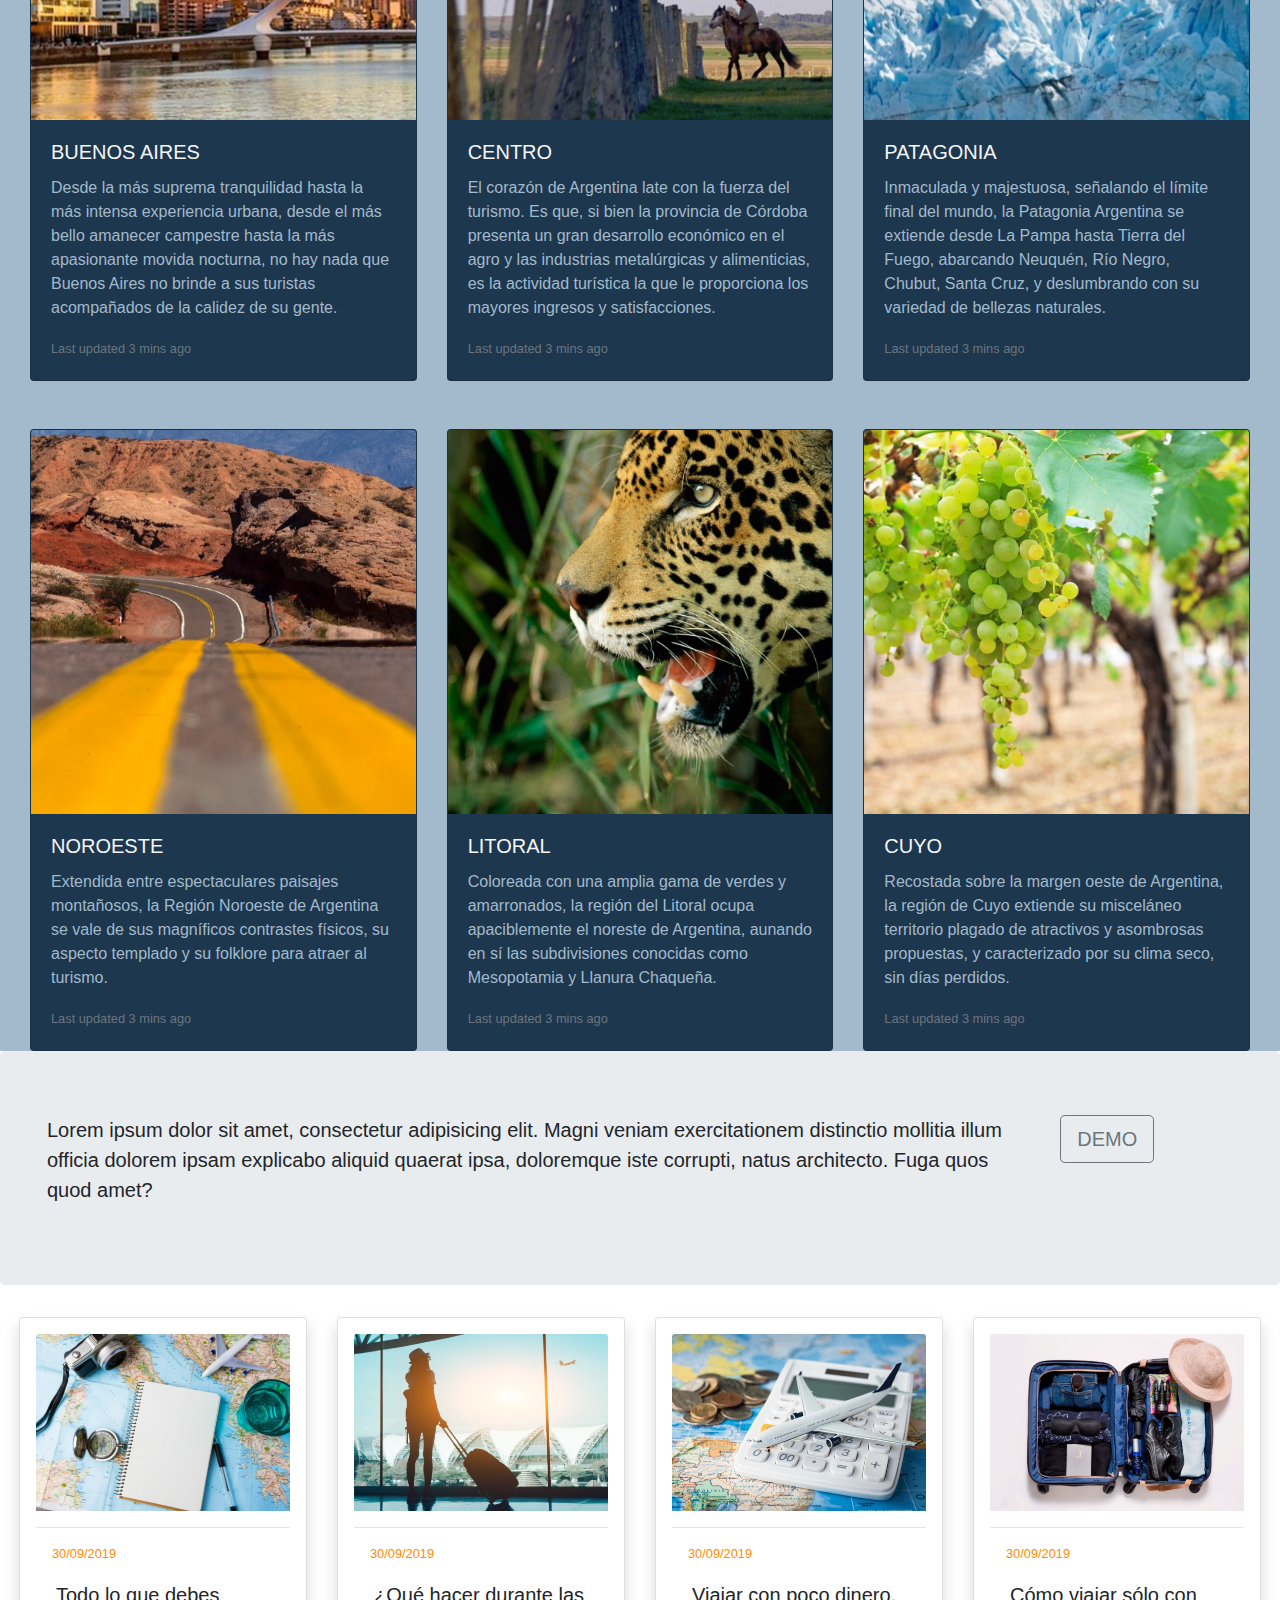
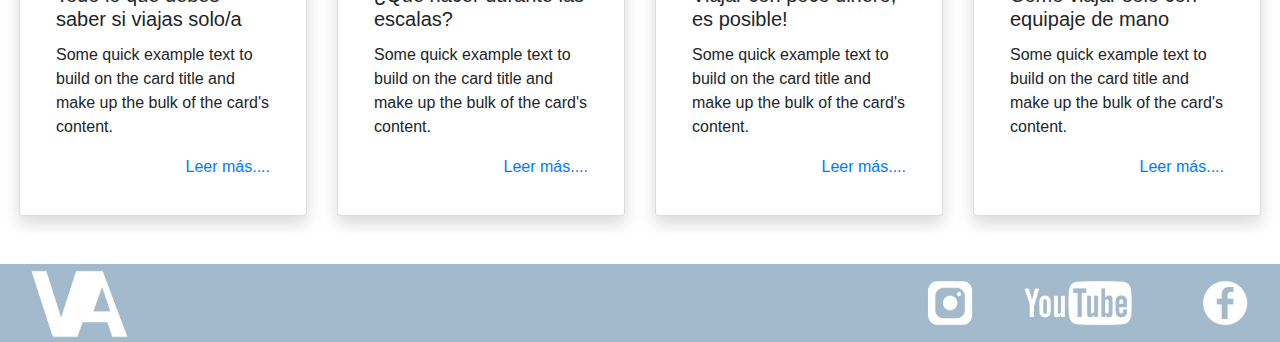
==== commit 2c5fd333: "container y margin cards regiones" ====
--- a/index.html
+++ b/index.html
@@ -122,7 +122,8 @@
     </div>
 
     <!-- cards 1-->
-    <div>
+  <div class="container-fluid w-100" style="background-color: #a3bacc">
+    <div class="container-fluid mb-5">
       <div class="card-deck" style="background-color: #a3bacc;">
         <div class="card" style="background-color: #1d374e;">
           <img src="img/regiones_index/baires.jpg" class="card-img-top" alt="...">
@@ -163,7 +164,7 @@
     </div>
 
      <!-- cards 2 -->
-     <div>
+     <div class="container-fluid">
         <div class="card-deck" style="background-color: #a3bacc;">
           <div class="card" style="background-color: #1d374e;">
             <img src="img/regiones_index/noroeste.jpg" class="card-img-top" alt="...">
@@ -200,7 +201,7 @@
           </div>
         </div>
       </div>
-      
+    </div>  
   <!--jumbotron ejemplo-->
 
   <div class="container-fluid">
@@ -219,9 +220,9 @@
     <!--Entradas de blog-->
     <div class="container d-flex justify-content-center">
     <div class="container">
-        <div class="row ">
-          <div class="col-lg-3 col-md-6 col-sm-12">
-            <div class="card shadow p-3 mb-5 bg-white rounded" style="width: 18rem;">
+        <div class="row">
+          <div class="col-xs-12 col-sm-12 col-md-6 col-lg-3 col-xl-3">
+            <div class="card shadow p-3 mb-5 bg-white rounded" style="width: 18rem; background-color: #a3bacc;">
                 <img class="card-img-top d-block w-100" src="/img/cardsBlog_index/blog1.jpg" alt="Card image cap">  
                 <hr>
                 <small class="ml-3" style="color: darkorange">30/09/2019</small>
@@ -235,8 +236,8 @@
         </div>
       </div>
     <div class="container">
-        <div class="row ">
-          <div class="col-lg-3 col-md-6 col-sm-12">
+        <div class="row">
+          <div class="col-xs-12 col-sm-12 col-md-6 col-lg-3 col-xl-3">
             <div class="card shadow p-3 mb-5 bg-white rounded" style="width: 18rem;">
                 <img class="card-img-top d-block w-100" src="/img/cardsBlog_index/blog2.jpg" alt="Card image cap">
                 <hr>
@@ -251,8 +252,8 @@
         </div>
       </div>
       <div class="container">
-          <div class="row ">
-            <div class="col-lg-3 col-md-6 col-sm-12">
+          <div class="row">
+            <div class="col-xs-12 col-sm-12 col-md-6 col-lg-3 col-xl-3">
               <div class="card shadow p-3 mb-5 bg-white rounded" style="width: 18rem;">
                   <img class="card-img-top d-block w-100" src="/img/cardsBlog_index/blog3.jpg" alt="Card image cap">
                   <hr>
@@ -267,7 +268,7 @@
           </div>
         </div>
         <div class="container">
-            <div class="row ">
+            <div class="row">
               <div class="col-lg-3 col-md-6 col-sm-12">
                 <div class="card shadow p-3 mb-5 bg-white rounded" style="width: 18rem;">
                       <img class="card-img-top d-block w-100" src="/img/cardsBlog_index/blog4.jpg" alt="Card image cap">
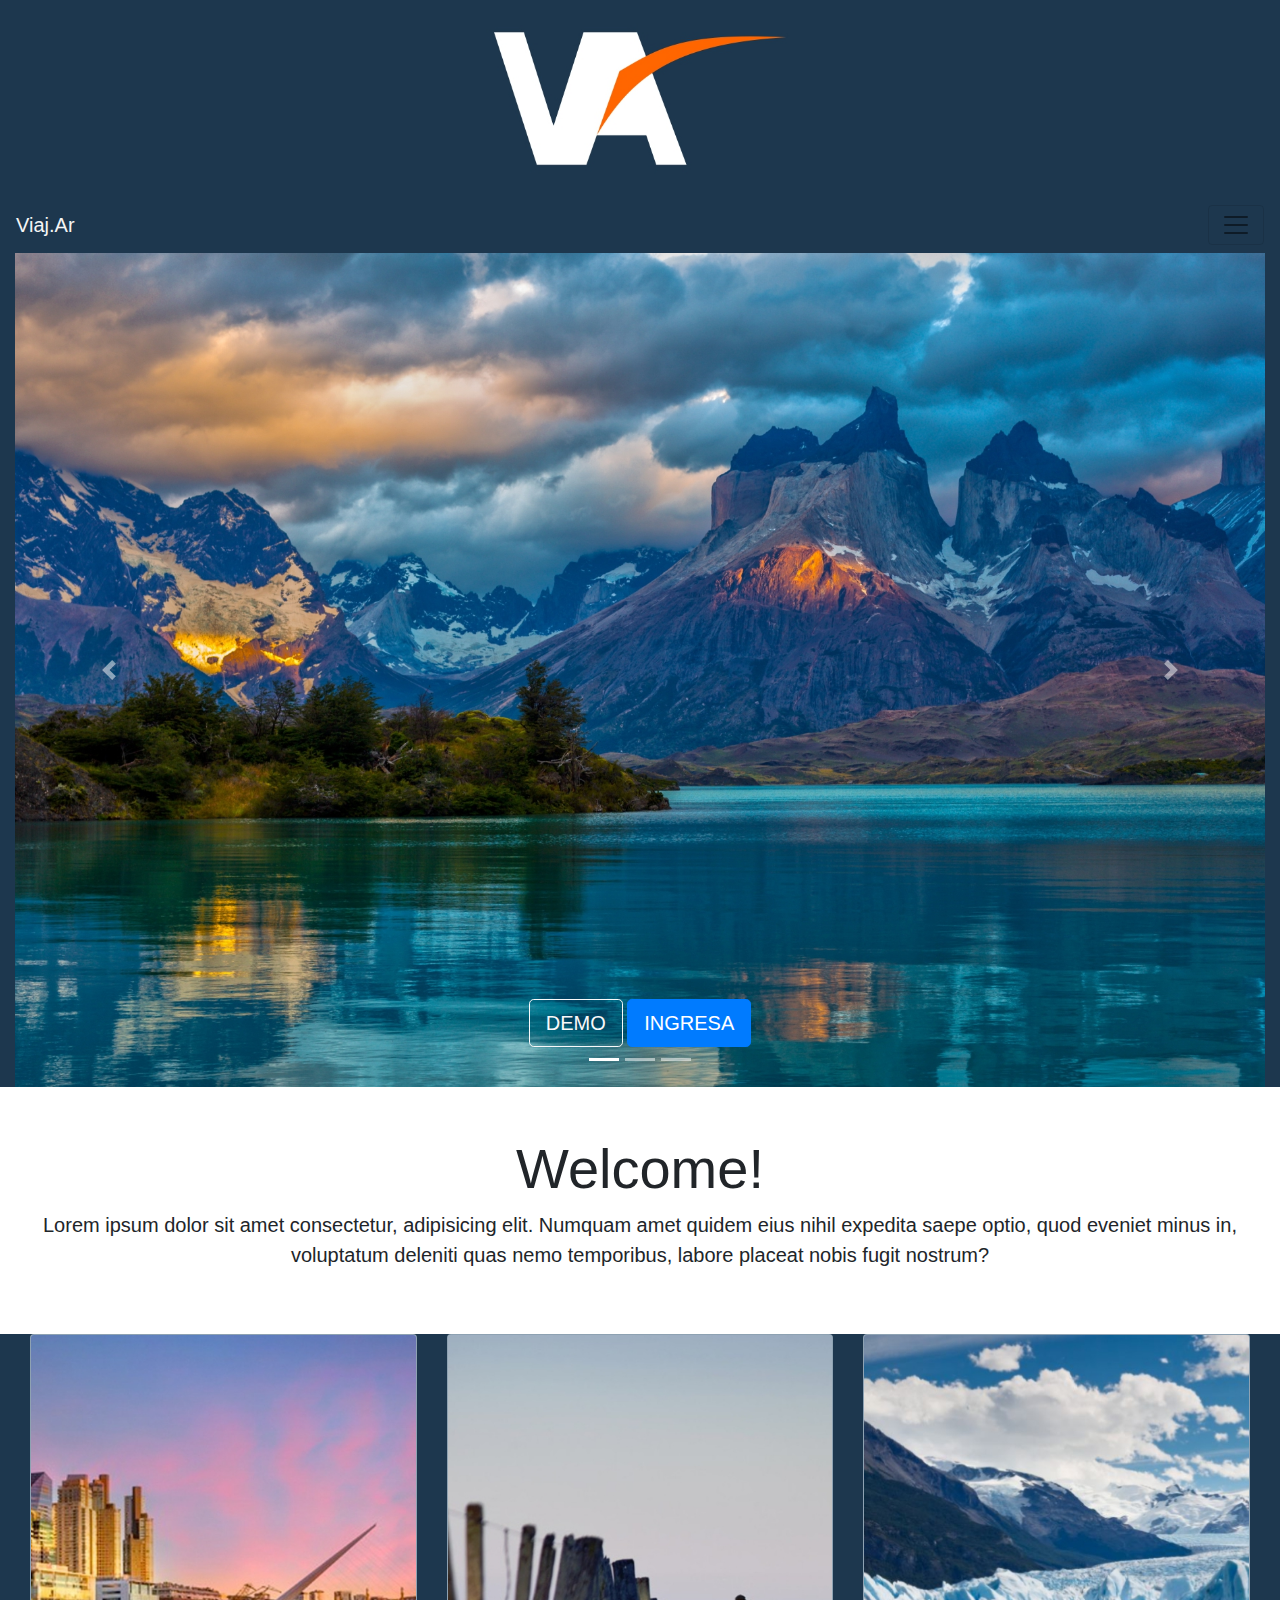
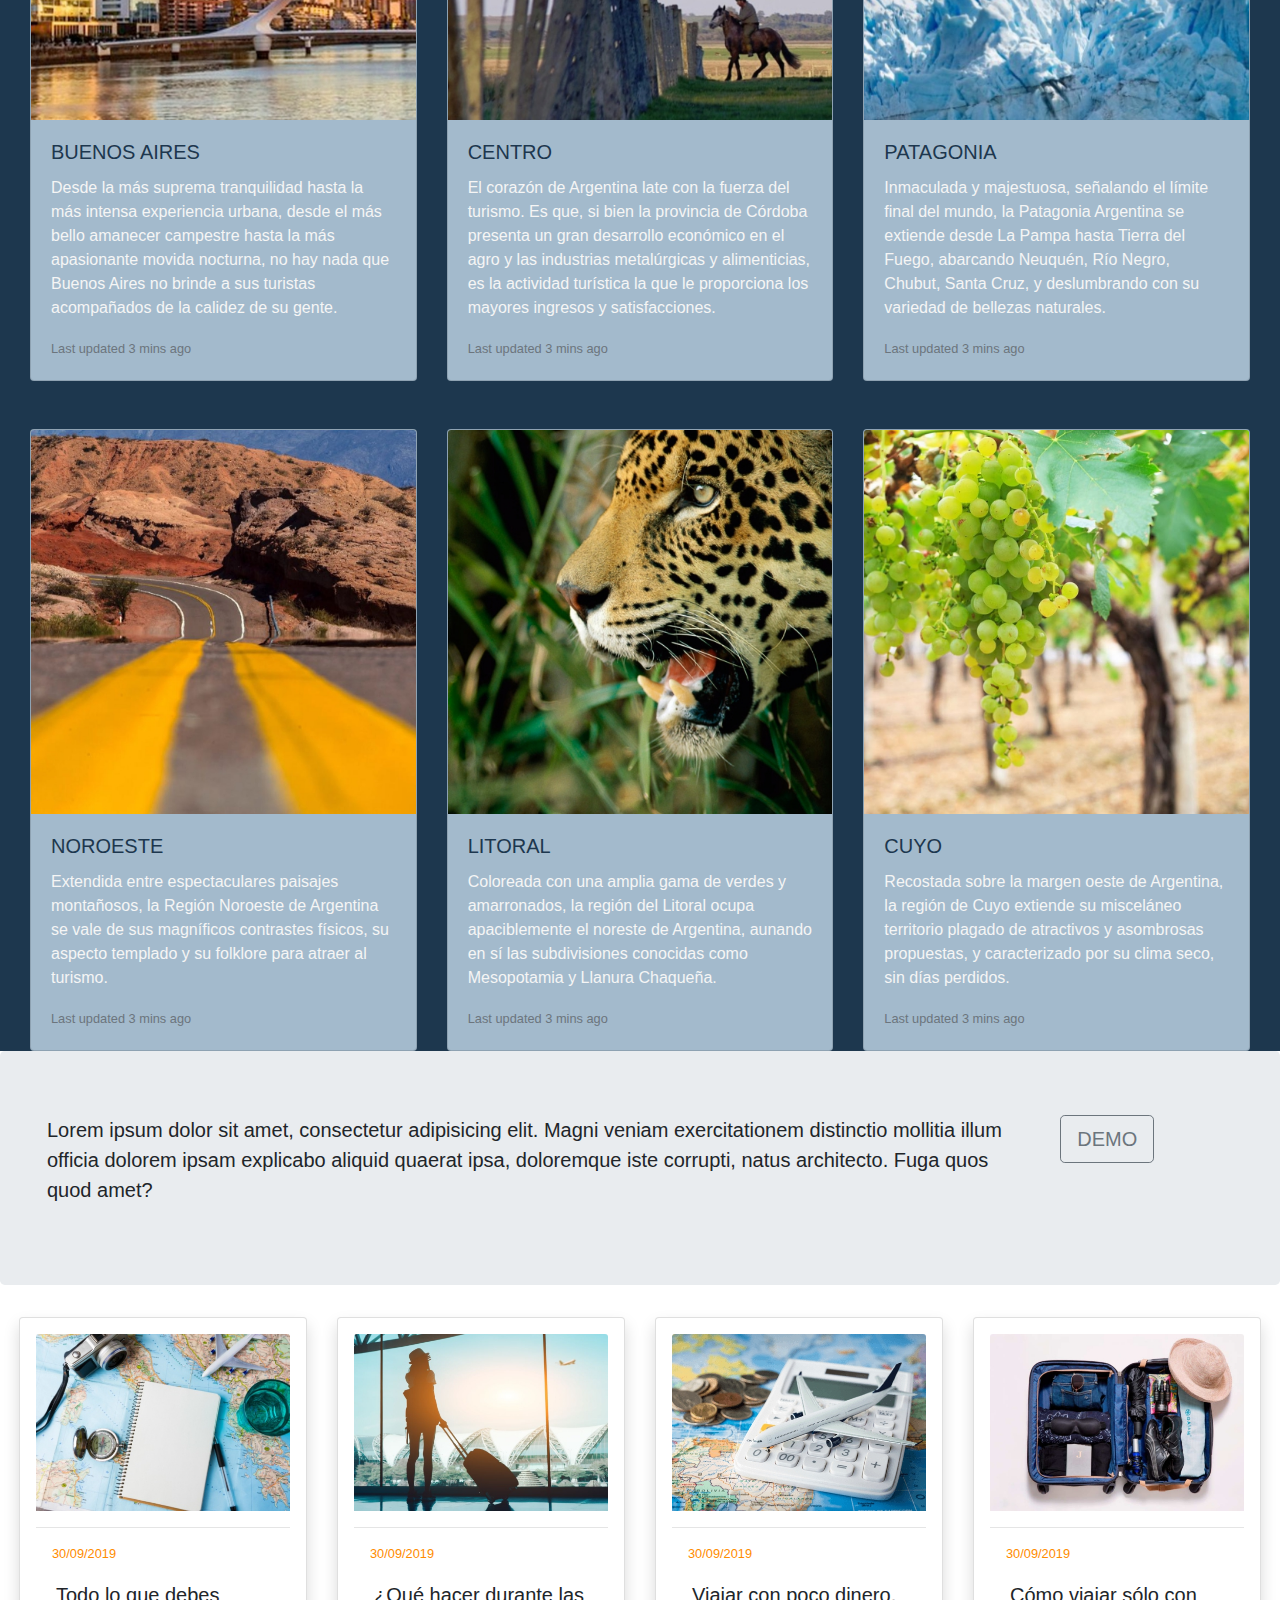
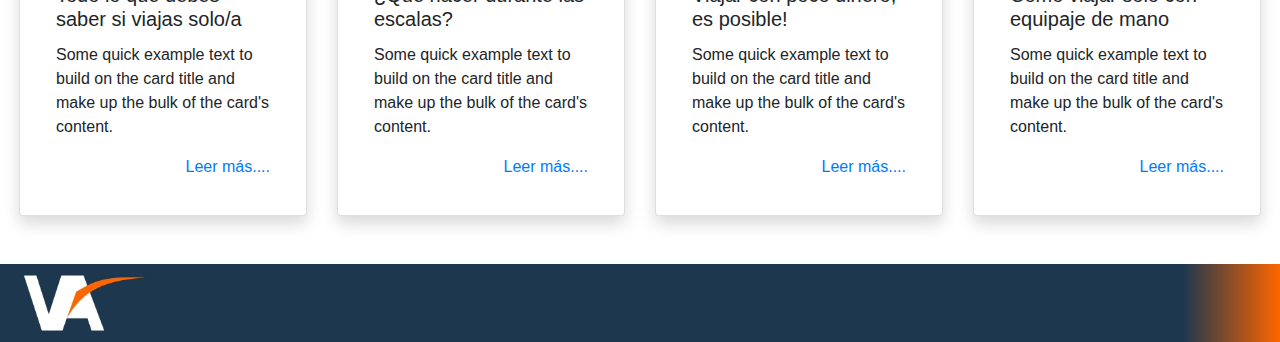
==== commit b7538c45: "cambio logo y agrego links regiones  en nav bar" ====
--- a/index.html
+++ b/index.html
@@ -13,17 +13,17 @@
   <title>ProyectAr</title>
 </head>
 
-<body>
+<body class="body">
   <!-- encabezado y barra de navegacion -->
   <header>
     <div>
-      <img src="img/headerlogo.jpg" class="img-fluid" alt="Responsive image">
+      <img src="img/headerlogo.jpg"  class="img-fluid" alt="Responsive image">
     </div>
   </header>
   <!-- navbar  -->
   <nav>
-    <nav class="navbar navbar-light" style="background-color: #a3bacc;">
-      <a class="navbar-brand" href="#" style="color: whitesmoke">Viaj.Ar</a>
+    <nav class="navbar navbar-light" style="background-color: #1d374e;">
+      <a class="navbar-brand" style="color: whitesmoke">Viaj.Ar</a>
       <button class="navbar-toggler" type="button" data-toggle="collapse" data-target="#navbarSupportedContent"
         aria-controls="navbarSupportedContent" aria-expanded="false" aria-label="Toggle navigation">
         <span class="navbar-toggler-icon"></span>
@@ -43,10 +43,10 @@
               Regiones
             </a>
             <div class="dropdown-menu" aria-labelledby="navbarDropdown">
-              <a class="dropdown-item" href="#">Bueno Aires</a>
+              <a class="dropdown-item" href="BA_Blog.html">Bueno Aires</a>
               <a class="dropdown-item" href="#">Centro</a>
               <a class="dropdown-item" href="#">Patagonia</a>
-              <a class="dropdown-item" href="#">Noroeste</a>
+              <a class="dropdown-item" href="NOA_Blog.html">Noroeste</a>
               <a class="dropdown-item" href="#">Litoral</a>
               <a class="dropdown-item" href="#">Cuyo</a>
             </div>
@@ -65,7 +65,7 @@
     </nav>
     <!--carousel-->
 
-    <div class="container-fluid w-100">
+    <div class="container-fluid w-100" style="background-color:  #1d374e">
         <div id="slides" class="carousel slide" data-ride="carousel">
           <ul class="carousel-indicators">
             <li data-target="#slides" data-slide-to="0" class="active"></li>
@@ -107,7 +107,6 @@
             </div>
         </div>
     </div>
-   
     <!--welcome ejemplo-->
 
     <div class="container-fluid padding">
@@ -122,14 +121,14 @@
     </div>
 
     <!-- cards 1-->
-  <div class="container-fluid w-100" style="background-color: #a3bacc">
+  <div class="container-fluid w-100" style="background-color: #1d374e">
     <div class="container-fluid mb-5">
-      <div class="card-deck" style="background-color: #a3bacc;">
-        <div class="card" style="background-color: #1d374e;">
+      <div class="card-deck" style="background-color: #1d374e;">
+        <div class="card" style="background-color: #a3bacc;">
           <img src="img/regiones_index/baires.jpg" class="card-img-top" alt="...">
           <div class="card-body">
-            <h5 class="card-title" style="color: whitesmoke">BUENOS AIRES</h5>
-            <p class="card-text" style="color: #a3bacc">Desde la más suprema tranquilidad hasta la más intensa
+            <h5 class="card-title" style="color: #1d374e">BUENOS AIRES</h5>
+            <p class="card-text" style="color: whitesmoke">Desde la más suprema tranquilidad hasta la más intensa
               experiencia urbana, desde el más
               bello amanecer campestre hasta la más apasionante movida nocturna, no hay nada que Buenos Aires no brinde
               a
@@ -137,11 +136,11 @@
             <p class="card-text"><small class="text-muted">Last updated 3 mins ago</small></p>
           </div>
         </div>
-        <div class="card" style="background-color: #1d374e;">
+        <div class="card" style="background-color: #a3bacc;">
           <img src="img/regiones_index/pampa.jpg" class="card-img-top" alt="...">
           <div class="card-body">
-            <h5 class="card-title" style="color: whitesmoke">CENTRO</h5>
-            <p class="card-text" style="color: #a3bacc">El corazón de Argentina late con la fuerza del turismo. Es que,
+            <h5 class="card-title" style="color: #1d374e">CENTRO</h5>
+            <p class="card-text" style="color: whitesmoke">El corazón de Argentina late con la fuerza del turismo. Es que,
               si bien la provincia de
               Córdoba presenta un gran desarrollo económico en el agro y las industrias metalúrgicas y alimenticias, es
               la
@@ -149,11 +148,11 @@
             <p class="card-text"><small class="text-muted">Last updated 3 mins ago</small></p>
           </div>
         </div>
-        <div class="card" style="background-color: #1d374e;">
+        <div class="card" style="background-color: #a3bacc;">
           <img src="img/regiones_index/patagonia.jpg" class="card-img-top" alt="...">
           <div class="card-body">
-            <h5 class="card-title" style="color: whitesmoke">PATAGONIA</h5>
-            <p class="card-text" style="color: #a3bacc">Inmaculada y majestuosa, señalando el límite final del mundo, la
+            <h5 class="card-title" style="color: #1d374e">PATAGONIA</h5>
+            <p class="card-text" style="color: whitesmoke">Inmaculada y majestuosa, señalando el límite final del mundo, la
               Patagonia Argentina se
               extiende desde La Pampa hasta Tierra del Fuego, abarcando Neuquén, Río Negro, Chubut, Santa Cruz, y
               deslumbrando con su variedad de bellezas naturales.</p>
@@ -165,33 +164,33 @@
 
      <!-- cards 2 -->
      <div class="container-fluid">
-        <div class="card-deck" style="background-color: #a3bacc;">
-          <div class="card" style="background-color: #1d374e;">
+        <div class="card-deck" style="background-color: #1d374e;">
+          <div class="card" style="background-color: #a3bacc;">
             <img src="img/regiones_index/noroeste.jpg" class="card-img-top" alt="...">
             <div class="card-body">
-              <h5 class="card-title" style="color: whitesmoke">NOROESTE</h5>
-              <p class="card-text" style="color: #a3bacc">Extendida entre espectaculares paisajes montañosos, la Región
+              <h5 class="card-title" style="color: #1d374e">NOROESTE</h5>
+              <p class="card-text" style="color: whitesmoke">Extendida entre espectaculares paisajes montañosos, la Región
                 Noroeste de Argentina se vale de sus magníficos contrastes físicos, su aspecto templado y su folklore para
                 atraer al turismo.</p>
               <p class="card-text"><small class="text-muted">Last updated 3 mins ago</small></p>
             </div>
           </div>
-          <div class="card" style="background-color: #1d374e;">
+          <div class="card" style="background-color: #a3bacc;">
             <img src="img/regiones_index/nordeste.jpg" class="card-img-top" alt="...">
             <div class="card-body">
-              <h5 class="card-title" style="color: whitesmoke">LITORAL</h5>
-              <p class="card-text" style="color: #a3bacc">Coloreada con una amplia gama de verdes y amarronados, la región
+              <h5 class="card-title" style="color: #1d374e">LITORAL</h5>
+              <p class="card-text" style="color: whitesmoke">Coloreada con una amplia gama de verdes y amarronados, la región
                 del Litoral ocupa apaciblemente el noreste de Argentina, aunando en sí las subdivisiones conocidas como
                 Mesopotamia y
                 Llanura Chaqueña.</p>
               <p class="card-text"><small class="text-muted">Last updated 3 mins ago</small></p>
             </div>
           </div>
-          <div class="card" style="background-color: #1d374e;">
+          <div class="card" style="background-color: #a3bacc;">
             <img src="img/regiones_index/cuyo.jpg" class="card-img-top" alt="...">
             <div class="card-body">
-              <h5 class="card-title" style="color: whitesmoke">CUYO</h5>
-              <p class="card-text" style="color: #a3bacc">Recostada sobre la margen oeste de Argentina, la región de Cuyo
+              <h5 class="card-title" style="color: #1d374e">CUYO</h5>
+              <p class="card-text" style="color: whitesmoke">Recostada sobre la margen oeste de Argentina, la región de Cuyo
                 extiende su misceláneo
                 territorio plagado de atractivos y asombrosas propuestas, y caracterizado por su clima seco, sin días
                 perdidos.
@@ -292,9 +291,16 @@
       <img src="img/footer.jpg" class="img-fluid" alt="Responsive image">
     </div>
   </footer>
-    <script src="https://code.jquery.com/jquery-3.3.1.slim.min.js" integrity="sha384-q8i/X+965DzO0rT7abK41JStQIAqVgRVzpbzo5smXKp4YfRvH+8abtTE1Pi6jizo" crossorigin="anonymous"></script>
-    <script src="https://cdnjs.cloudflare.com/ajax/libs/popper.js/1.14.7/umd/popper.min.js" integrity="sha384-UO2eT0CpHqdSJQ6hJty5KVphtPhzWj9WO1clHTMGa3JDZwrnQq4sF86dIHNDz0W1" crossorigin="anonymous"></script>
-    <script src="https://stackpath.bootstrapcdn.com/bootstrap/4.3.1/js/bootstrap.min.js" integrity="sha384-JjSmVgyd0p3pXB1rRibZUAYoIIy6OrQ6VrjIEaFf/nJGzIxFDsf4x0xIM+B07jRM" crossorigin="anonymous"></script>
+  <!-- Java Boostrap -->
+  <script src="https://code.jquery.com/jquery-3.3.1.slim.min.js"
+  integrity="sha384-q8i/X+965DzO0rT7abK41JStQIAqVgRVzpbzo5smXKp4YfRvH+8abtTE1Pi6jizo"
+  crossorigin="anonymous"></script>
+<script src="https://cdnjs.cloudflare.com/ajax/libs/popper.js/1.14.7/umd/popper.min.js"
+  integrity="sha384-UO2eT0CpHqdSJQ6hJty5KVphtPhzWj9WO1clHTMGa3JDZwrnQq4sF86dIHNDz0W1"
+  crossorigin="anonymous"></script>
+<script src="https://stackpath.bootstrapcdn.com/bootstrap/4.3.1/js/bootstrap.min.js"
+  integrity="sha384-JjSmVgyd0p3pXB1rRibZUAYoIIy6OrQ6VrjIEaFf/nJGzIxFDsf4x0xIM+B07jRM"
+  crossorigin="anonymous"></script>
 
 </body>
 
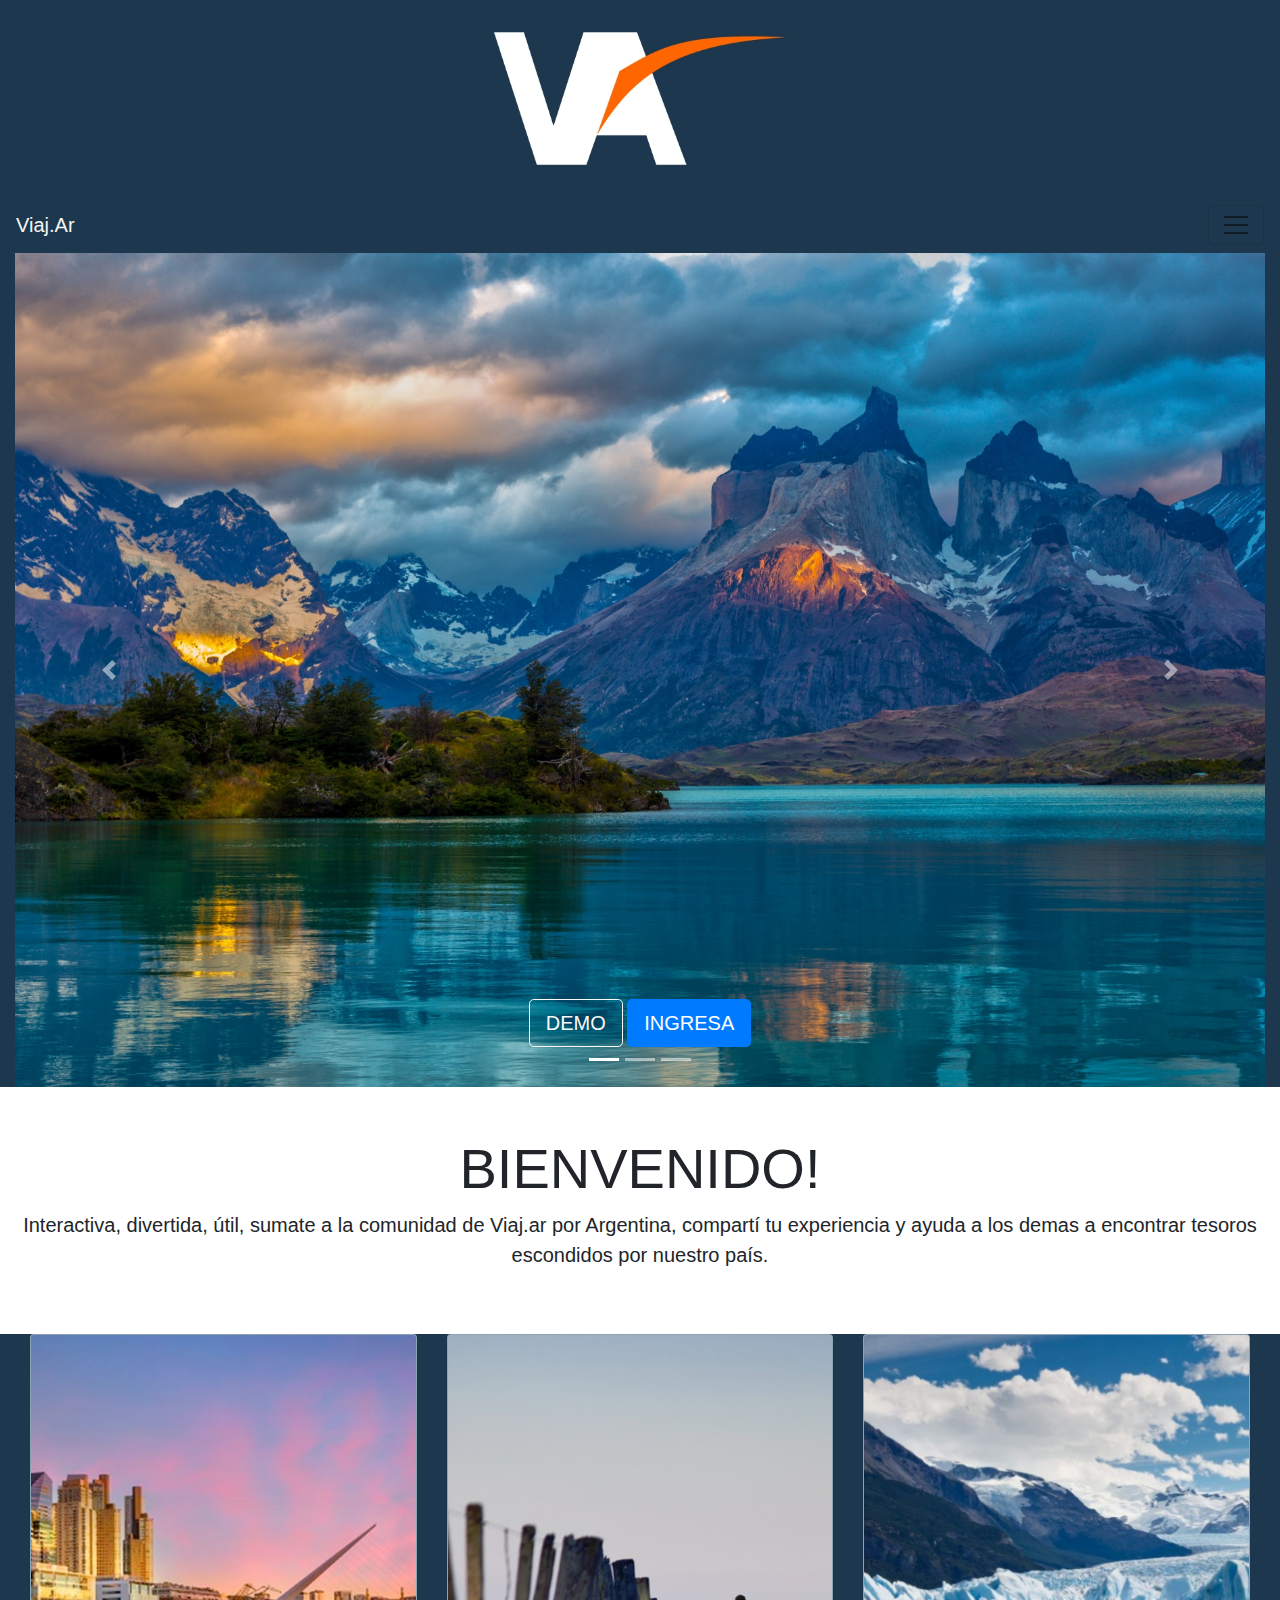
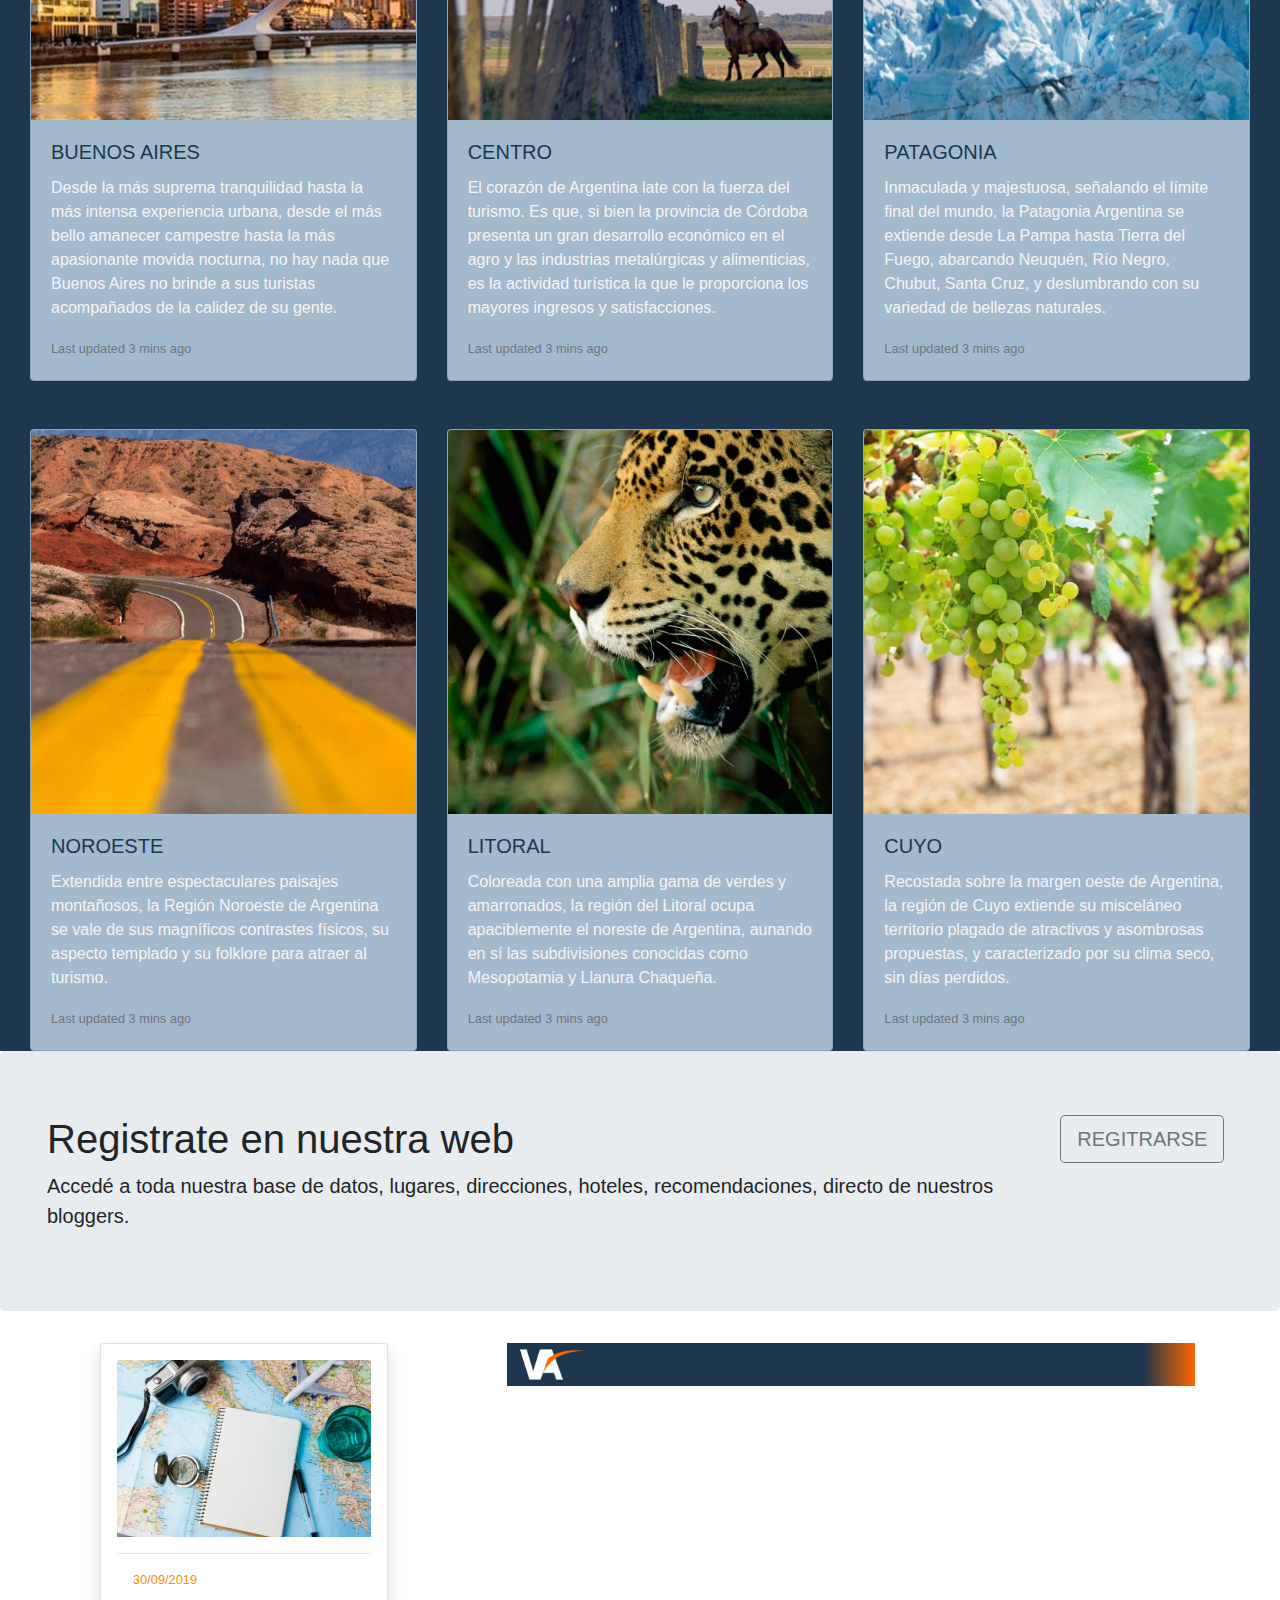
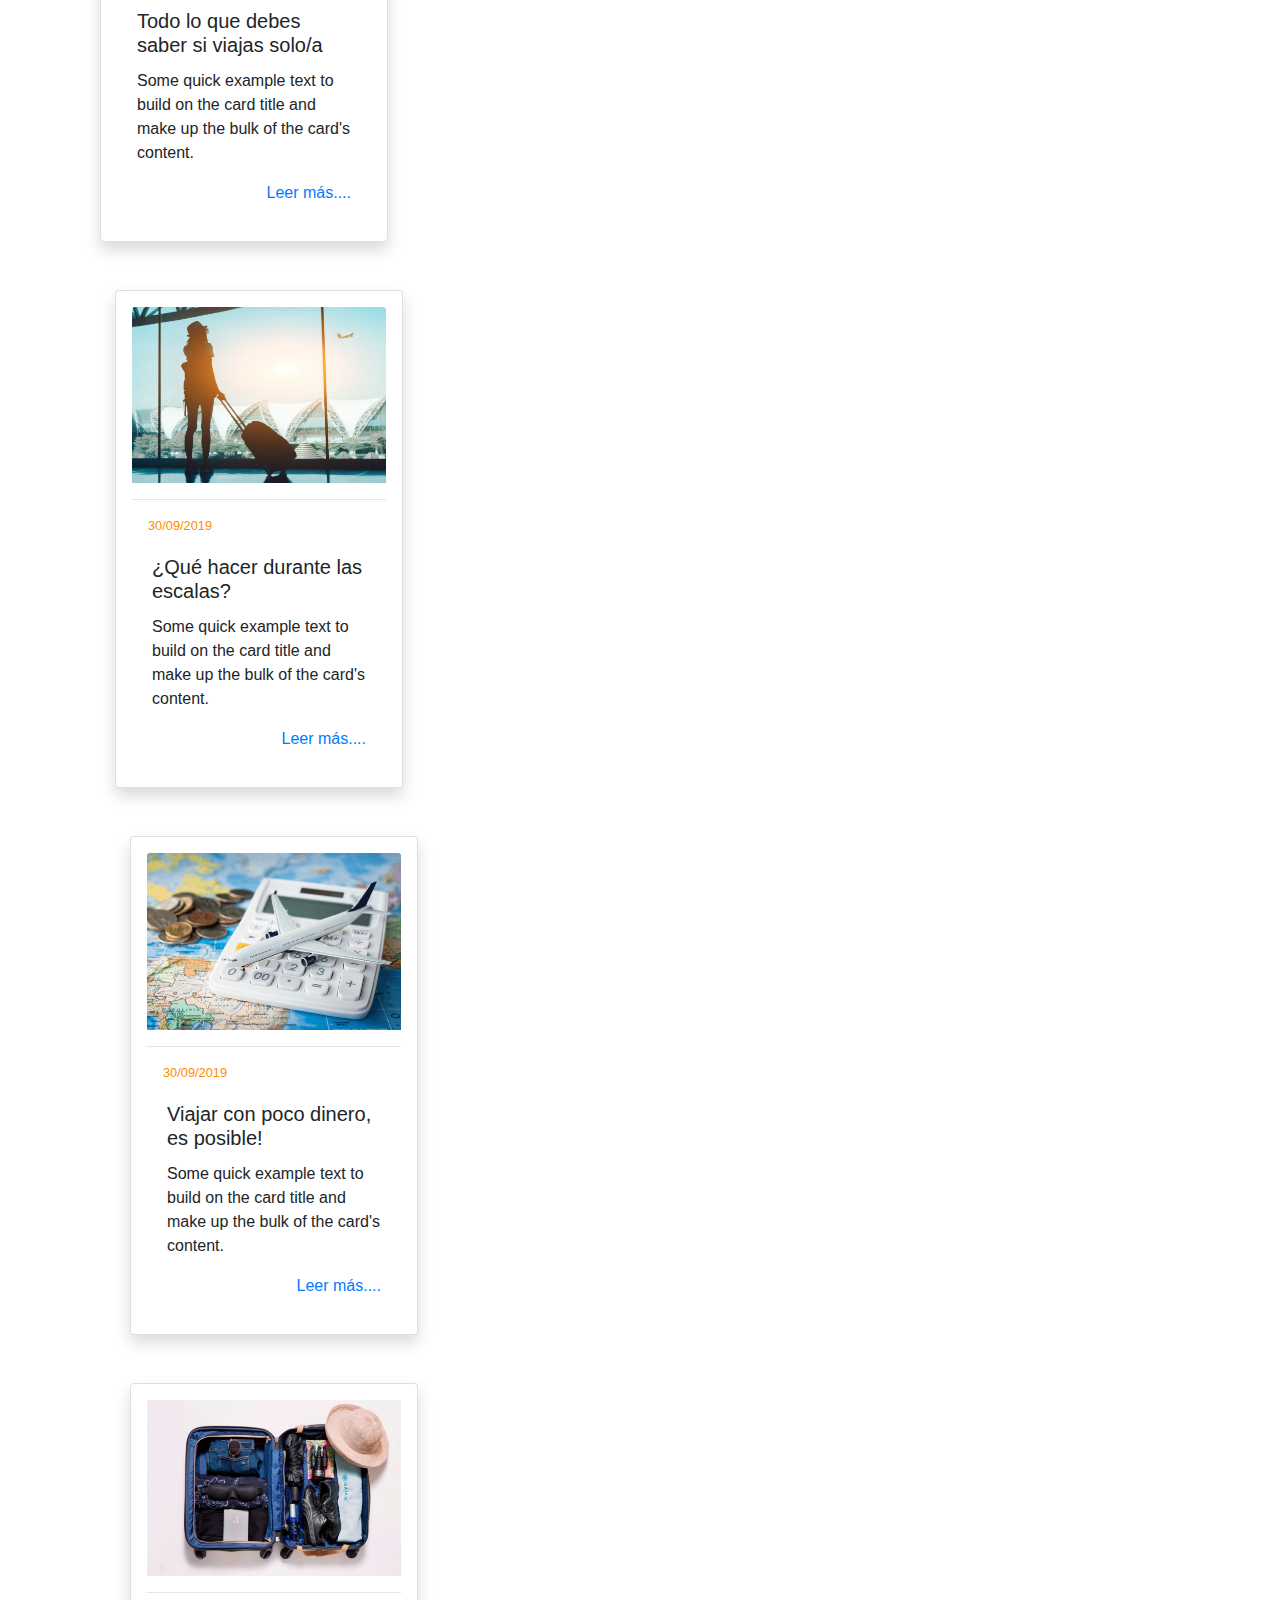
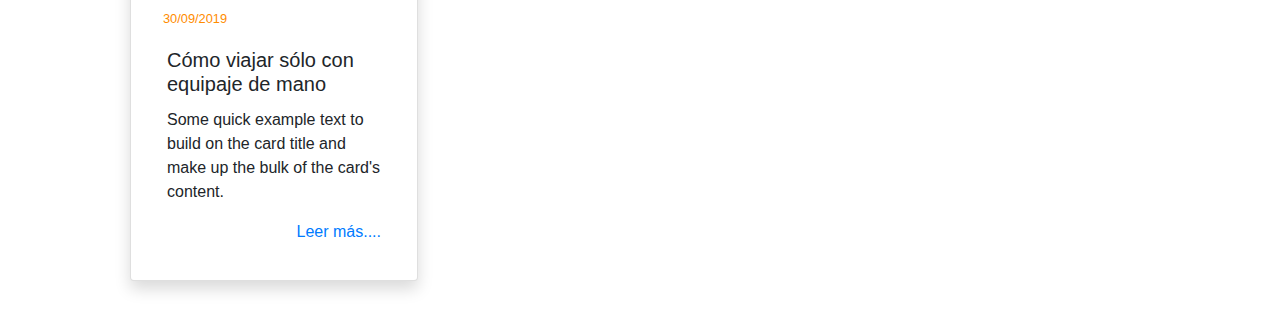
==== commit ffe856e8: "..." ====
--- a/index.html
+++ b/index.html
@@ -112,10 +112,9 @@
     <div class="container-fluid padding">
       <div class="row welcome text-center mt-5 mb-5">
         <div class="col-12">
-          <h1 class="display-4">Welcome!</h1>
-          <p class="lead">Lorem ipsum dolor sit amet consectetur, adipisicing elit. Numquam amet quidem eius nihil
-            expedita saepe optio, quod eveniet minus in, voluptatum deleniti quas nemo temporibus, labore placeat nobis
-            fugit nostrum?</p>
+          <h1 class="display-4">BIENVENIDO!</h1>
+          <p class="lead">Interactiva, divertida, útil, sumate a la comunidad de Viaj.ar por Argentina, compartí tu
+            experiencia y ayuda a los demas a encontrar tesoros escondidos por nuestro país.</p>
         </div>
       </div>
     </div>
@@ -203,15 +202,15 @@
     </div>  
   <!--jumbotron ejemplo-->
 
-  <div class="container-fluid">
+    <div class="container-fluid">
       <div class="row jumbotron">
         <div class="col-xs-12 col-sm-12 col-md-9 col-lg-9 col-xl-10">
-          <p class="lead p">Lorem ipsum dolor sit amet, consectetur adipisicing elit. Magni veniam exercitationem
-            distinctio mollitia illum officia dolorem ipsam explicabo aliquid quaerat ipsa, doloremque iste corrupti,
-            natus architecto. Fuga quos quod amet?</p>
+          <h1>Registrate en nuestra web</h1>
+          <p class="lead p">Accedé a toda nuestra base de datos, lugares, direcciones, hoteles, recomendaciones, directo
+            de nuestros bloggers.</p>
         </div>
         <div class="col-xs-12 col-sm-12 col-md-3 col-lg-3 col-xl-2">
-          <a href="#"><button type="button" class="btn btn-outline-secondary btn-lg">DEMO</button></a>
+          <a href="#"><button type="button" class="btn btn-outline-secondary btn-lg">REGITRARSE</button></a>
         </div>
       </div>
     </div>
@@ -220,7 +219,7 @@
     <div class="container d-flex justify-content-center">
     <div class="container">
         <div class="row">
-          <div class="col-xs-12 col-sm-12 col-md-6 col-lg-3 col-xl-3">
+          <div class="col-12">
             <div class="card shadow p-3 mb-5 bg-white rounded" style="width: 18rem; background-color: #a3bacc;">
                 <img class="card-img-top d-block w-100" src="/img/cardsBlog_index/blog1.jpg" alt="Card image cap">  
                 <hr>
@@ -232,11 +231,10 @@
                 </div>
             </div>
           </div>
-        </div>
       </div>
     <div class="container">
         <div class="row">
-          <div class="col-xs-12 col-sm-12 col-md-6 col-lg-3 col-xl-3">
+          <div class="col-12">
             <div class="card shadow p-3 mb-5 bg-white rounded" style="width: 18rem;">
                 <img class="card-img-top d-block w-100" src="/img/cardsBlog_index/blog2.jpg" alt="Card image cap">
                 <hr>
@@ -248,11 +246,10 @@
                 </div>
             </div>
           </div>
-        </div>
       </div>
       <div class="container">
           <div class="row">
-            <div class="col-xs-12 col-sm-12 col-md-6 col-lg-3 col-xl-3">
+            <div class="col-12">
               <div class="card shadow p-3 mb-5 bg-white rounded" style="width: 18rem;">
                   <img class="card-img-top d-block w-100" src="/img/cardsBlog_index/blog3.jpg" alt="Card image cap">
                   <hr>
@@ -268,7 +265,7 @@
         </div>
         <div class="container">
             <div class="row">
-              <div class="col-lg-3 col-md-6 col-sm-12">
+              <div class="col-12">
                 <div class="card shadow p-3 mb-5 bg-white rounded" style="width: 18rem;">
                       <img class="card-img-top d-block w-100" src="/img/cardsBlog_index/blog4.jpg" alt="Card image cap">
                     <hr>
@@ -282,7 +279,8 @@
               </div>
             </div>
           </div>
- </div>
+      </div>
+</div>
 
     
 <!--footer-->
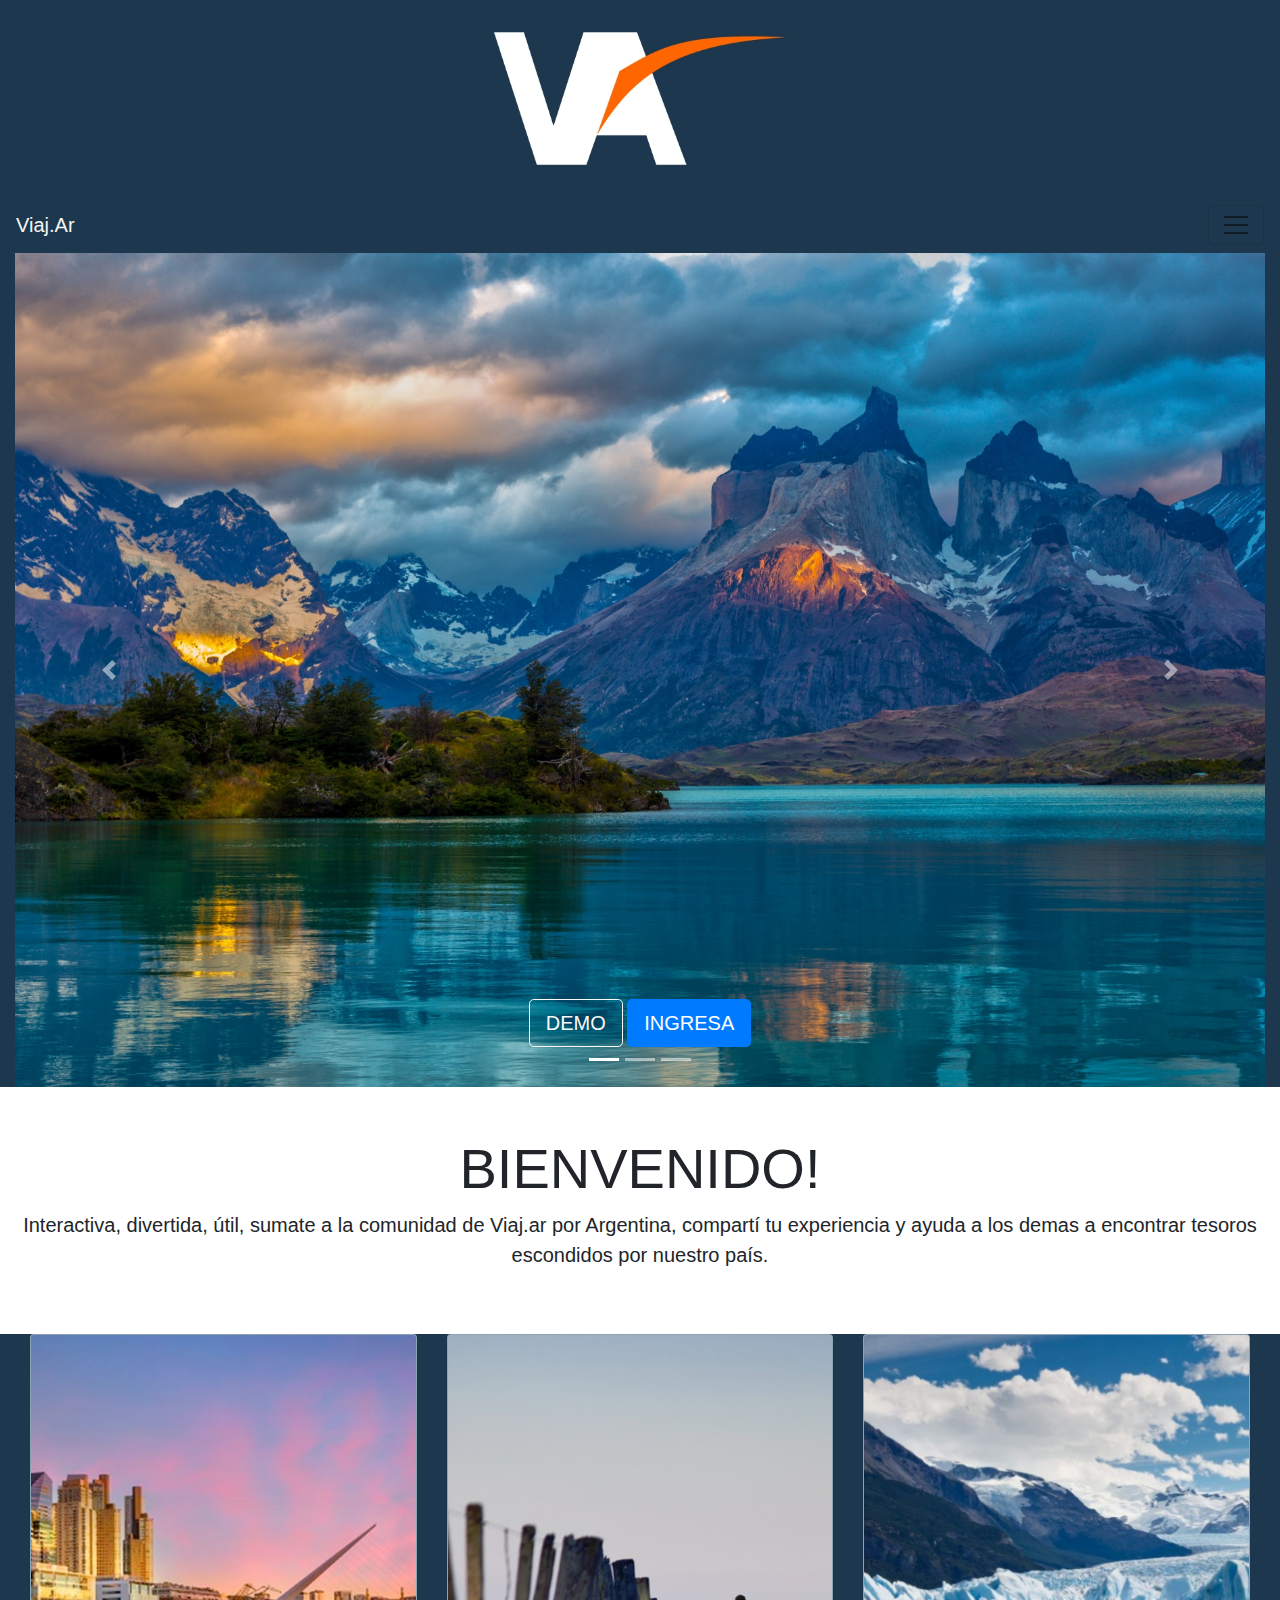
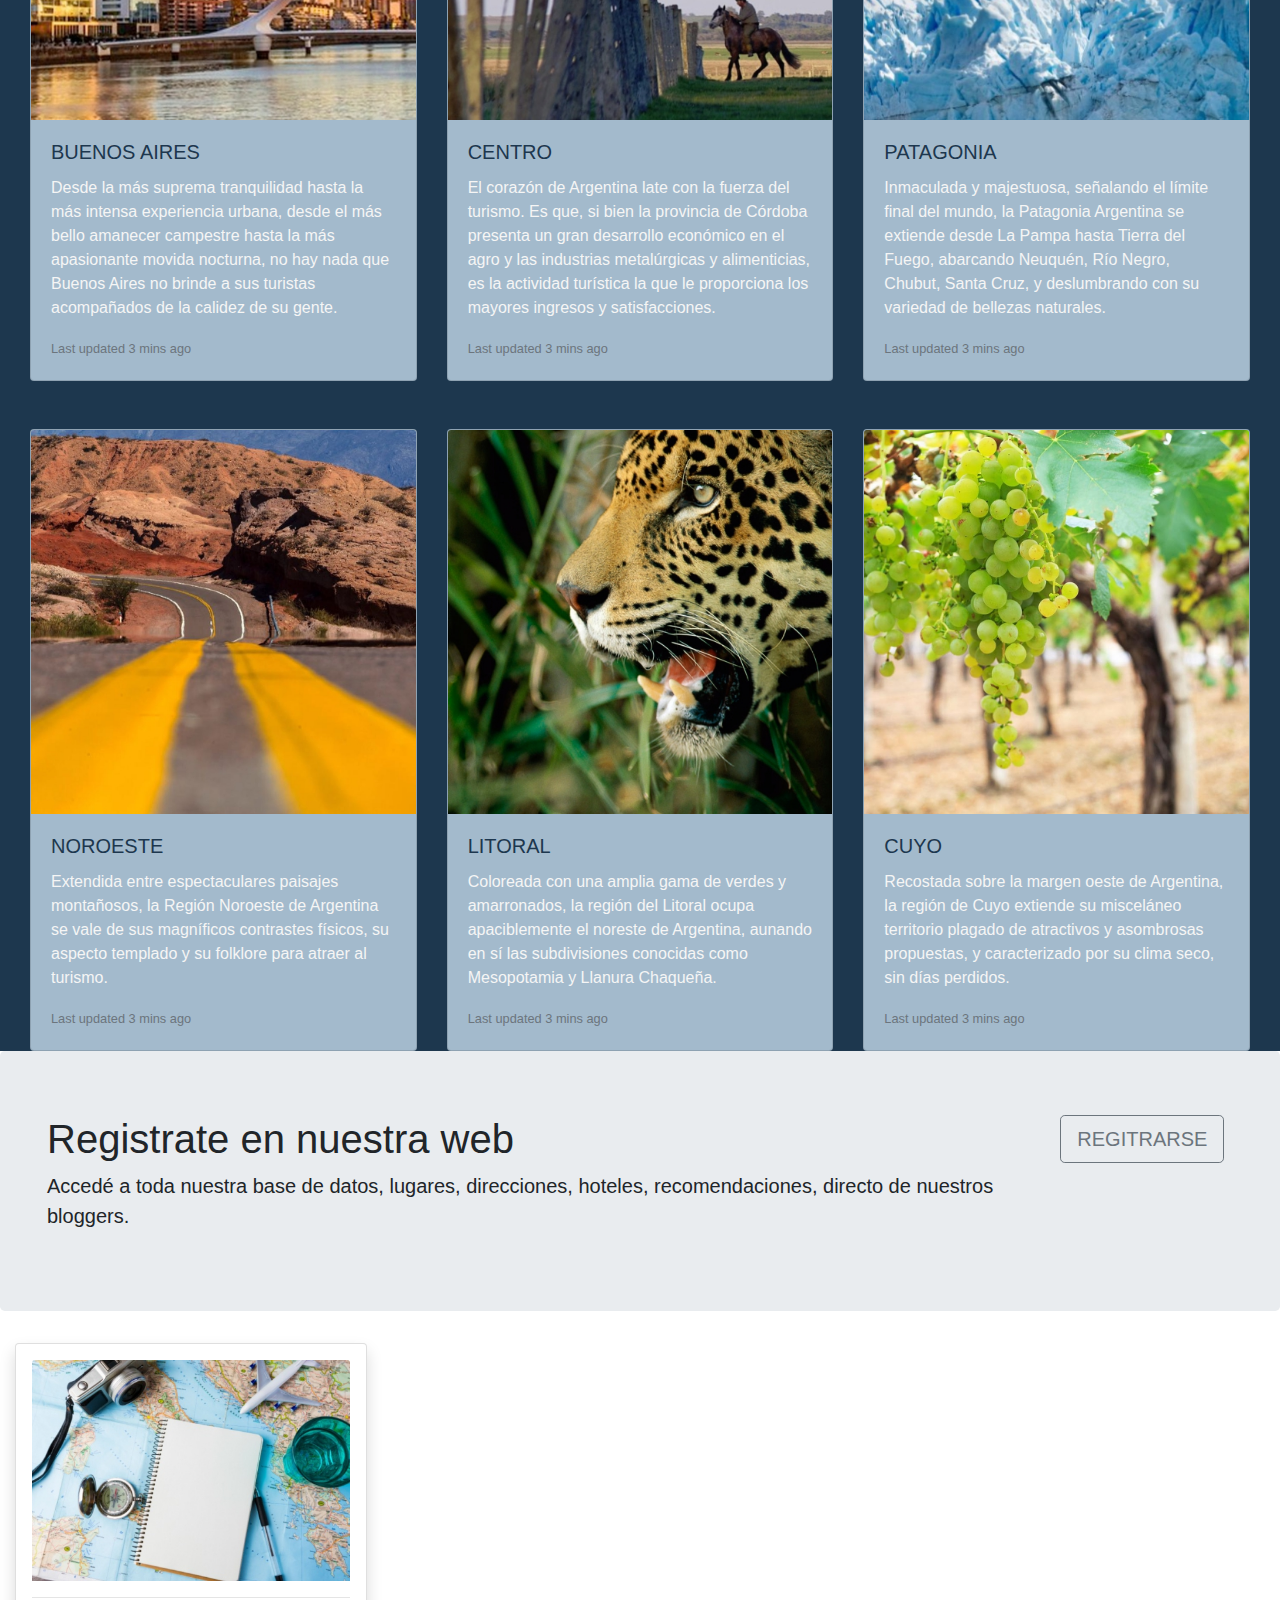
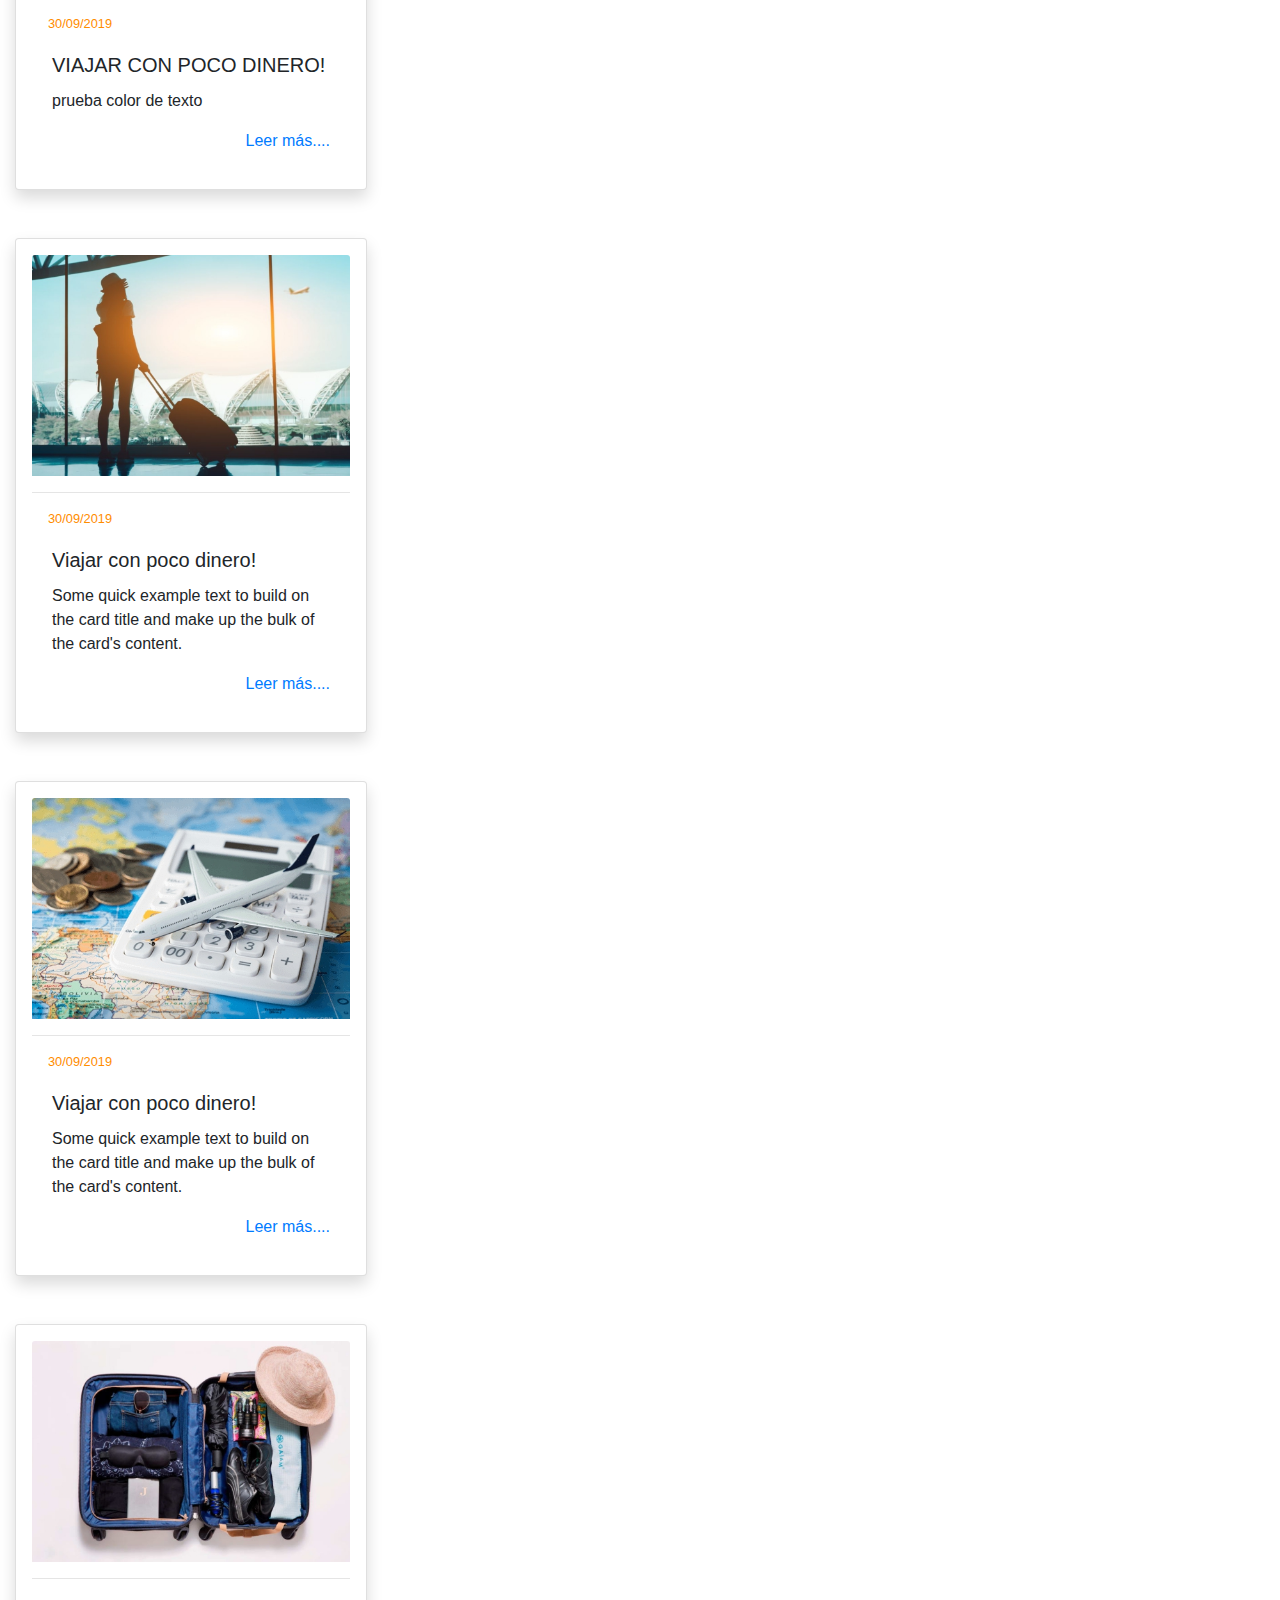
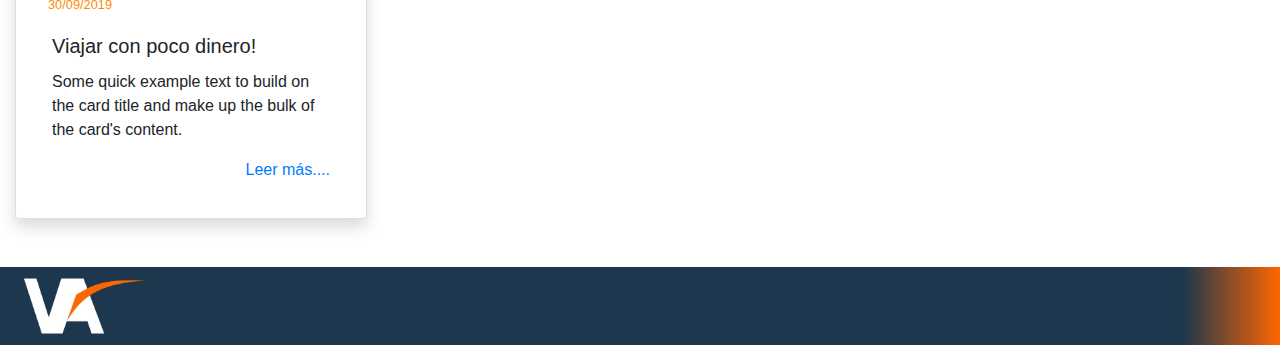
==== commit 6c4b2f86: "Cambios textos y entradas corregidas" ====
--- a/index.html
+++ b/index.html
@@ -216,68 +216,51 @@
     </div>
 
     <!--Entradas de blog-->
-    <div class="container d-flex justify-content-center">
-    <div class="container">
-        <div class="row">
-          <div class="col-12">
-            <div class="card shadow p-3 mb-5 bg-white rounded" style="width: 18rem; background-color: #a3bacc;">
-                <img class="card-img-top d-block w-100" src="/img/cardsBlog_index/blog1.jpg" alt="Card image cap">  
-                <hr>
-                <small class="ml-3" style="color: darkorange">30/09/2019</small>
-                <div class="card-body">
-                  <h5 class="card-title">Todo lo que debes saber si viajas solo/a</h5>
-                  <p class="card-text">Some quick example text to build on the card title and make up the bulk of the card's content.</p>
-                  <a href="#" class="float-right" style="text-decoration: none;">Leer más....</a>
-                </div>
-            </div>
-          </div>
-      </div>
-    <div class="container">
-        <div class="row">
-          <div class="col-12">
-            <div class="card shadow p-3 mb-5 bg-white rounded" style="width: 18rem;">
-                <img class="card-img-top d-block w-100" src="/img/cardsBlog_index/blog2.jpg" alt="Card image cap">
-                <hr>
-                <small class="ml-3" style="color: darkorange">30/09/2019</small>
-                <div class="card-body">
-                  <h5 class="card-title">¿Qué hacer durante las escalas?</h5>
-                  <p class="card-text">Some quick example text to build on the card title and make up the bulk of the card's content.</p>
-                  <a href="#" class="float-right" style="text-decoration: none;">Leer más....</a>
-                </div>
-            </div>
-          </div>
-      </div>
-      <div class="container">
-          <div class="row">
-            <div class="col-12">
-              <div class="card shadow p-3 mb-5 bg-white rounded" style="width: 18rem;">
-                  <img class="card-img-top d-block w-100" src="/img/cardsBlog_index/blog3.jpg" alt="Card image cap">
-                  <hr>
-                  <small class="ml-3" style="color:darkorange">30/09/2019</small>
-                  <div class="card-body">
-                    <h5 class="card-title">Viajar con poco dinero, es posible!</h5>
-                    <p class="card-text">Some quick example text to build on the card title and make up the bulk of the card's content.</p>
-                    <a href="#" class="float-right" style="text-decoration: none;">Leer más....</a>
-                  </div>
-              </div>
-            </div>
-          </div>
-        </div>
-        <div class="container">
-            <div class="row">
-              <div class="col-12">
-                <div class="card shadow p-3 mb-5 bg-white rounded" style="width: 18rem;">
-                      <img class="card-img-top d-block w-100" src="/img/cardsBlog_index/blog4.jpg" alt="Card image cap">
-                    <hr>
-                    <small class="ml-3" style="color: darkorange">30/09/2019</small>
-                    <div class="card-body">
-                      <h5 class="card-title">Cómo viajar sólo con equipaje de mano</h5>
-                      <p class="card-text">Some quick example text to build on the card title and make up the bulk of the card's content.</p>
-                      <a href="#" class="float-right" style="text-decoration: none;">Leer más....</a>
-                    </div>
-                </div>
-              </div>
-            </div>
+    <div class="div container-fluid">
+      <div class="card shadow p-3 mb-5 bg-white rounded" style="width: 22rem;">
+          <img class="card-img-top d-block w-100" src="img/cardsBlog_index/blog1.jpg" alt="Card image cap">
+          <hr>
+          <small class="ml-3" style="color:darkorange">30/09/2019</small>
+          <div class="card-body">
+              <h5 class="card-title">VIAJAR CON POCO DINERO!</h5>
+              <p class="card-text p">prueba color de texto</p>
+              <a href="#" class="float-right" style="text-decoration: none;">Leer más....</a>
+          </div>
+      </div>
+      <div class="card shadow p-3 mb-5 bg-white rounded" style="width: 22rem;">
+          <img class="card-img-top d-block w-100" src="/img/cardsBlog_index/blog2.jpg" alt="Card image cap">
+          <hr>
+          <small class="ml-3" style="color:darkorange">30/09/2019</small>
+          <div class="card-body">
+              <h5 class="card-title">Viajar con poco dinero!</h5>
+              <p class="card-text p">Some quick example text to build on the card title and make up the bulk of
+                  the
+                  card's content.</p>
+              <a href="#" class="float-right" style="text-decoration: none;">Leer más....</a>
+          </div>
+      </div>
+      <div class="card shadow p-3 mb-5 bg-white rounded" style="width: 22rem;">
+          <img class="card-img-top d-block w-100" src="/img/cardsBlog_index/blog3.jpg" alt="Card image cap">
+          <hr>
+          <small class="ml-3" style="color:darkorange">30/09/2019</small>
+          <div class="card-body">
+              <h5 class="card-title">Viajar con poco dinero!</h5>
+              <p class="card-text p">Some quick example text to build on the card title and make up the bulk of
+                  the
+                  card's content.</p>
+              <a href="#" class="float-right" style="text-decoration: none;">Leer más....</a>
+          </div>
+      </div>
+      <div class="card shadow p-3 mb-5 bg-white rounded" style="width: 22rem;">
+          <img class="card-img-top d-block w-100" src="/img/cardsBlog_index/blog4.jpg" alt="Card image cap">
+          <hr>
+          <small class="ml-3" style="color:darkorange">30/09/2019</small>
+          <div class="card-body">
+              <h5 class="card-title">Viajar con poco dinero!</h5>
+              <p class="card-text p">Some quick example text to build on the card title and make up the bulk of
+                  the
+                  card's content.</p>
+              <a href="#" class="float-right" style="text-decoration: none;">Leer más....</a>
           </div>
       </div>
 </div>
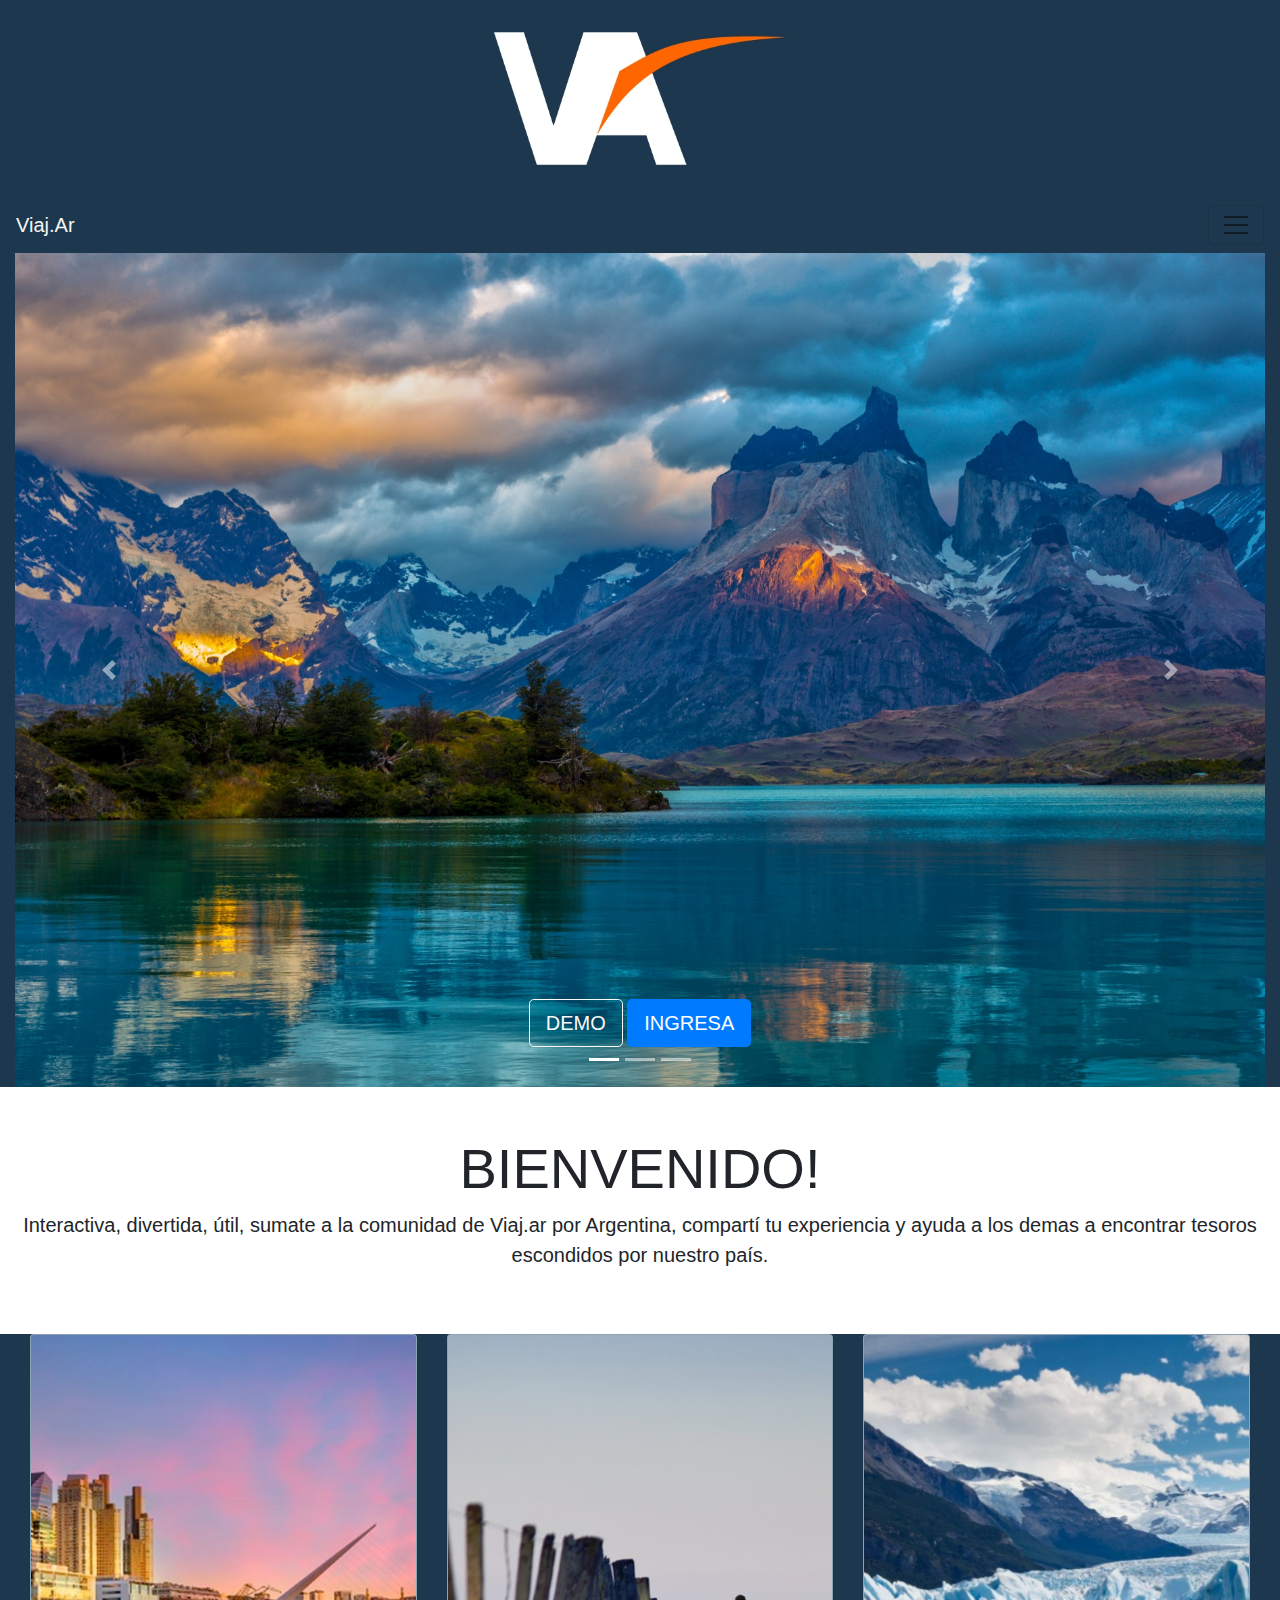
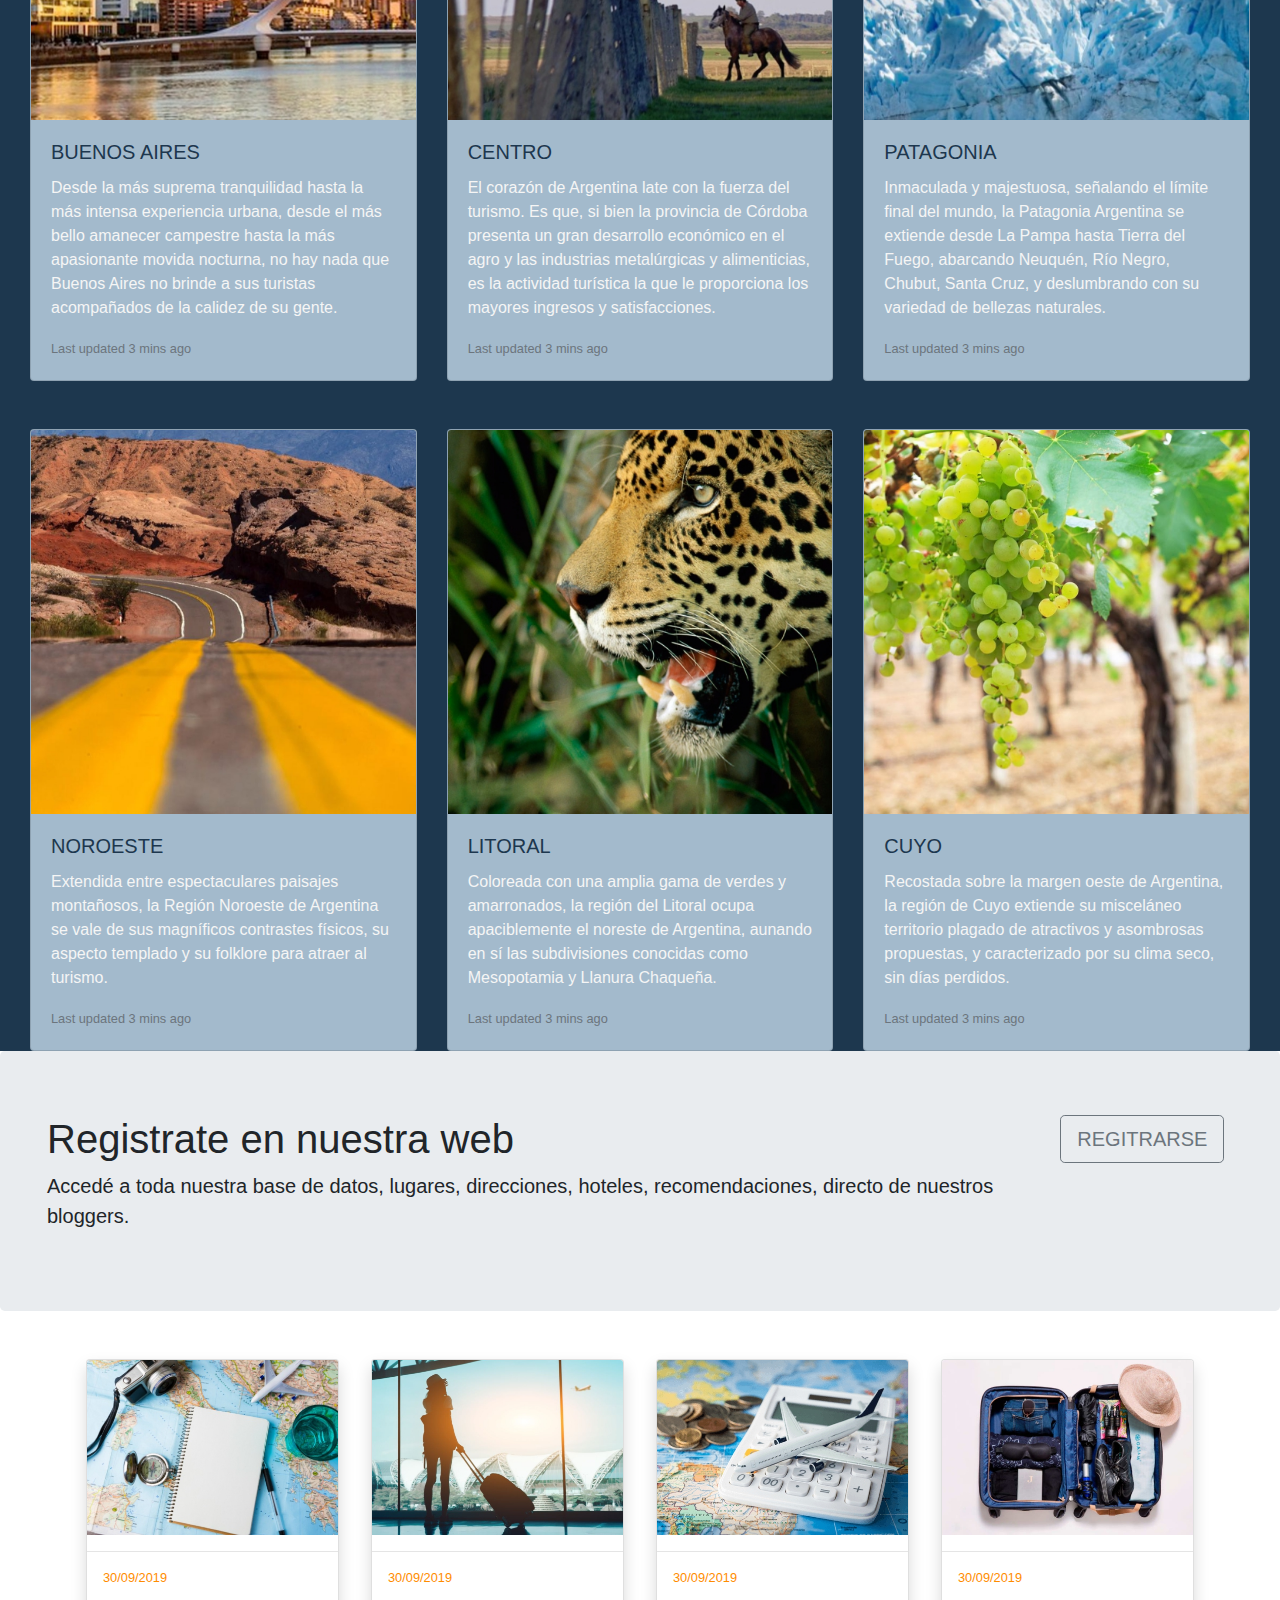
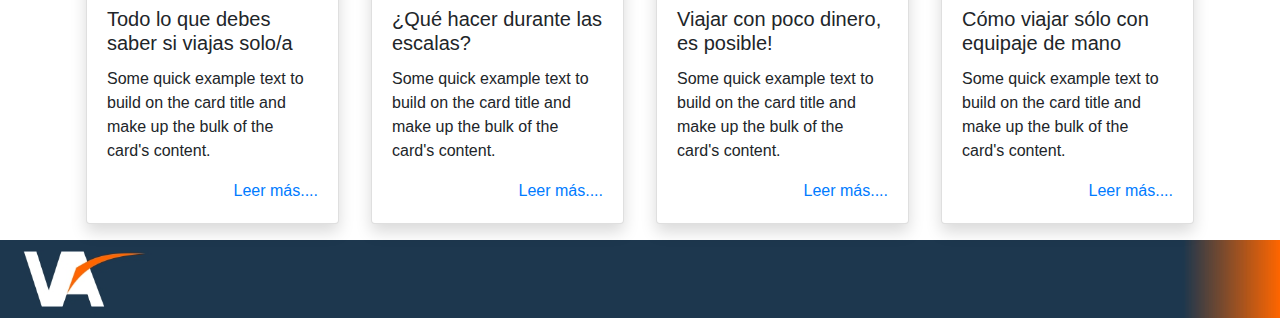
==== commit 69ceaef1: "entradas de blog arrgladas!!!" ====
--- a/index.html
+++ b/index.html
@@ -21,7 +21,7 @@
     </div>
   </header>
   <!-- navbar  -->
-  <nav>
+
     <nav class="navbar navbar-light" style="background-color: #1d374e;">
       <a class="navbar-brand" style="color: whitesmoke">Viaj.Ar</a>
       <button class="navbar-toggler" type="button" data-toggle="collapse" data-target="#navbarSupportedContent"
@@ -216,54 +216,69 @@
     </div>
 
     <!--Entradas de blog-->
-    <div class="div container-fluid">
-      <div class="card shadow p-3 mb-5 bg-white rounded" style="width: 22rem;">
-          <img class="card-img-top d-block w-100" src="img/cardsBlog_index/blog1.jpg" alt="Card image cap">
-          <hr>
-          <small class="ml-3" style="color:darkorange">30/09/2019</small>
-          <div class="card-body">
-              <h5 class="card-title">VIAJAR CON POCO DINERO!</h5>
-              <p class="card-text p">prueba color de texto</p>
-              <a href="#" class="float-right" style="text-decoration: none;">Leer más....</a>
-          </div>
-      </div>
-      <div class="card shadow p-3 mb-5 bg-white rounded" style="width: 22rem;">
-          <img class="card-img-top d-block w-100" src="/img/cardsBlog_index/blog2.jpg" alt="Card image cap">
-          <hr>
-          <small class="ml-3" style="color:darkorange">30/09/2019</small>
-          <div class="card-body">
-              <h5 class="card-title">Viajar con poco dinero!</h5>
-              <p class="card-text p">Some quick example text to build on the card title and make up the bulk of
-                  the
-                  card's content.</p>
-              <a href="#" class="float-right" style="text-decoration: none;">Leer más....</a>
-          </div>
-      </div>
-      <div class="card shadow p-3 mb-5 bg-white rounded" style="width: 22rem;">
-          <img class="card-img-top d-block w-100" src="/img/cardsBlog_index/blog3.jpg" alt="Card image cap">
-          <hr>
-          <small class="ml-3" style="color:darkorange">30/09/2019</small>
-          <div class="card-body">
-              <h5 class="card-title">Viajar con poco dinero!</h5>
-              <p class="card-text p">Some quick example text to build on the card title and make up the bulk of
-                  the
-                  card's content.</p>
-              <a href="#" class="float-right" style="text-decoration: none;">Leer más....</a>
-          </div>
-      </div>
-      <div class="card shadow p-3 mb-5 bg-white rounded" style="width: 22rem;">
-          <img class="card-img-top d-block w-100" src="/img/cardsBlog_index/blog4.jpg" alt="Card image cap">
-          <hr>
-          <small class="ml-3" style="color:darkorange">30/09/2019</small>
-          <div class="card-body">
-              <h5 class="card-title">Viajar con poco dinero!</h5>
-              <p class="card-text p">Some quick example text to build on the card title and make up the bulk of
-                  the
-                  card's content.</p>
-              <a href="#" class="float-right" style="text-decoration: none;">Leer más....</a>
-          </div>
-      </div>
-</div>
+    
+    <div class="container">
+
+        <div class="row ">
+          <div class="col-12 col-md-6 col-lg-3 p-3">
+            <div class="card shadow bg-white rounded">
+                <img class="card-img-top d-block w-100" src="/img/cardsBlog_index/blog1.jpg" alt="Card image cap">  
+                <hr>
+                <small class="ml-3" style="color: darkorange">30/09/2019</small>
+                <div class="card-body">
+                  <h5 class="card-title">Todo lo que debes saber si viajas solo/a</h5>
+                  <p class="card-text">Some quick example text to build on the card title and make up the bulk of the card's content.</p>
+                  <a href="#" class="float-right" style="text-decoration: none;">Leer más....</a>
+                </div>
+            </div>
+          </div>
+     
+         
+          <div class="col-12 col-md-6 col-lg-3 p-3">
+            <div class="card shadow bg-white rounded">
+                <img class="card-img-top d-block w-100" src="/img/cardsBlog_index/blog2.jpg" alt="Card image cap">
+                <hr>
+                <small class="ml-3" style="color: darkorange">30/09/2019</small>
+                <div class="card-body">
+                  <h5 class="card-title">¿Qué hacer durante las escalas?</h5>
+                  <p class="card-text">Some quick example text to build on the card title and make up the bulk of the card's content.</p>
+                  <a href="#" class="float-right" style="text-decoration: none;">Leer más....</a>
+                </div>
+            </div>
+          </div>
+       
+      
+        
+            <div class="col-12 col-md-6 col-lg-3 p-3">
+              <div class="card shadow bg-white rounded">
+                  <img class="card-img-top d-block w-100" src="/img/cardsBlog_index/blog3.jpg" alt="Card image cap">
+                  <hr>
+                  <small class="ml-3" style="color:darkorange">30/09/2019</small>
+                  <div class="card-body">
+                    <h5 class="card-title">Viajar con poco dinero, es posible!</h5>
+                    <p class="card-text">Some quick example text to build on the card title and make up the bulk of the card's content.</p>
+                    <a href="#" class="float-right" style="text-decoration: none;">Leer más....</a>
+                  </div>
+              </div>
+            </div>
+     
+        
+       
+              <div class="col-12 col-md-6 col-lg-3 p-3">
+                <div class="card shadow bg-white rounded">
+                      <img class="card-img-top d-block w-100" src="/img/cardsBlog_index/blog4.jpg" alt="Card image cap">
+                    <hr>
+                    <small class="ml-3" style="color: darkorange">30/09/2019</small>
+                    <div class="card-body">
+                      <h5 class="card-title">Cómo viajar sólo con equipaje de mano</h5>
+                      <p class="card-text">Some quick example text to build on the card title and make up the bulk of the card's content.</p>
+                      <a href="#" class="float-right" style="text-decoration: none;">Leer más....</a>
+                    </div>
+                </div>
+              </div>
+            </div>
+         </div>
+ 
 
     
 <!--footer-->
